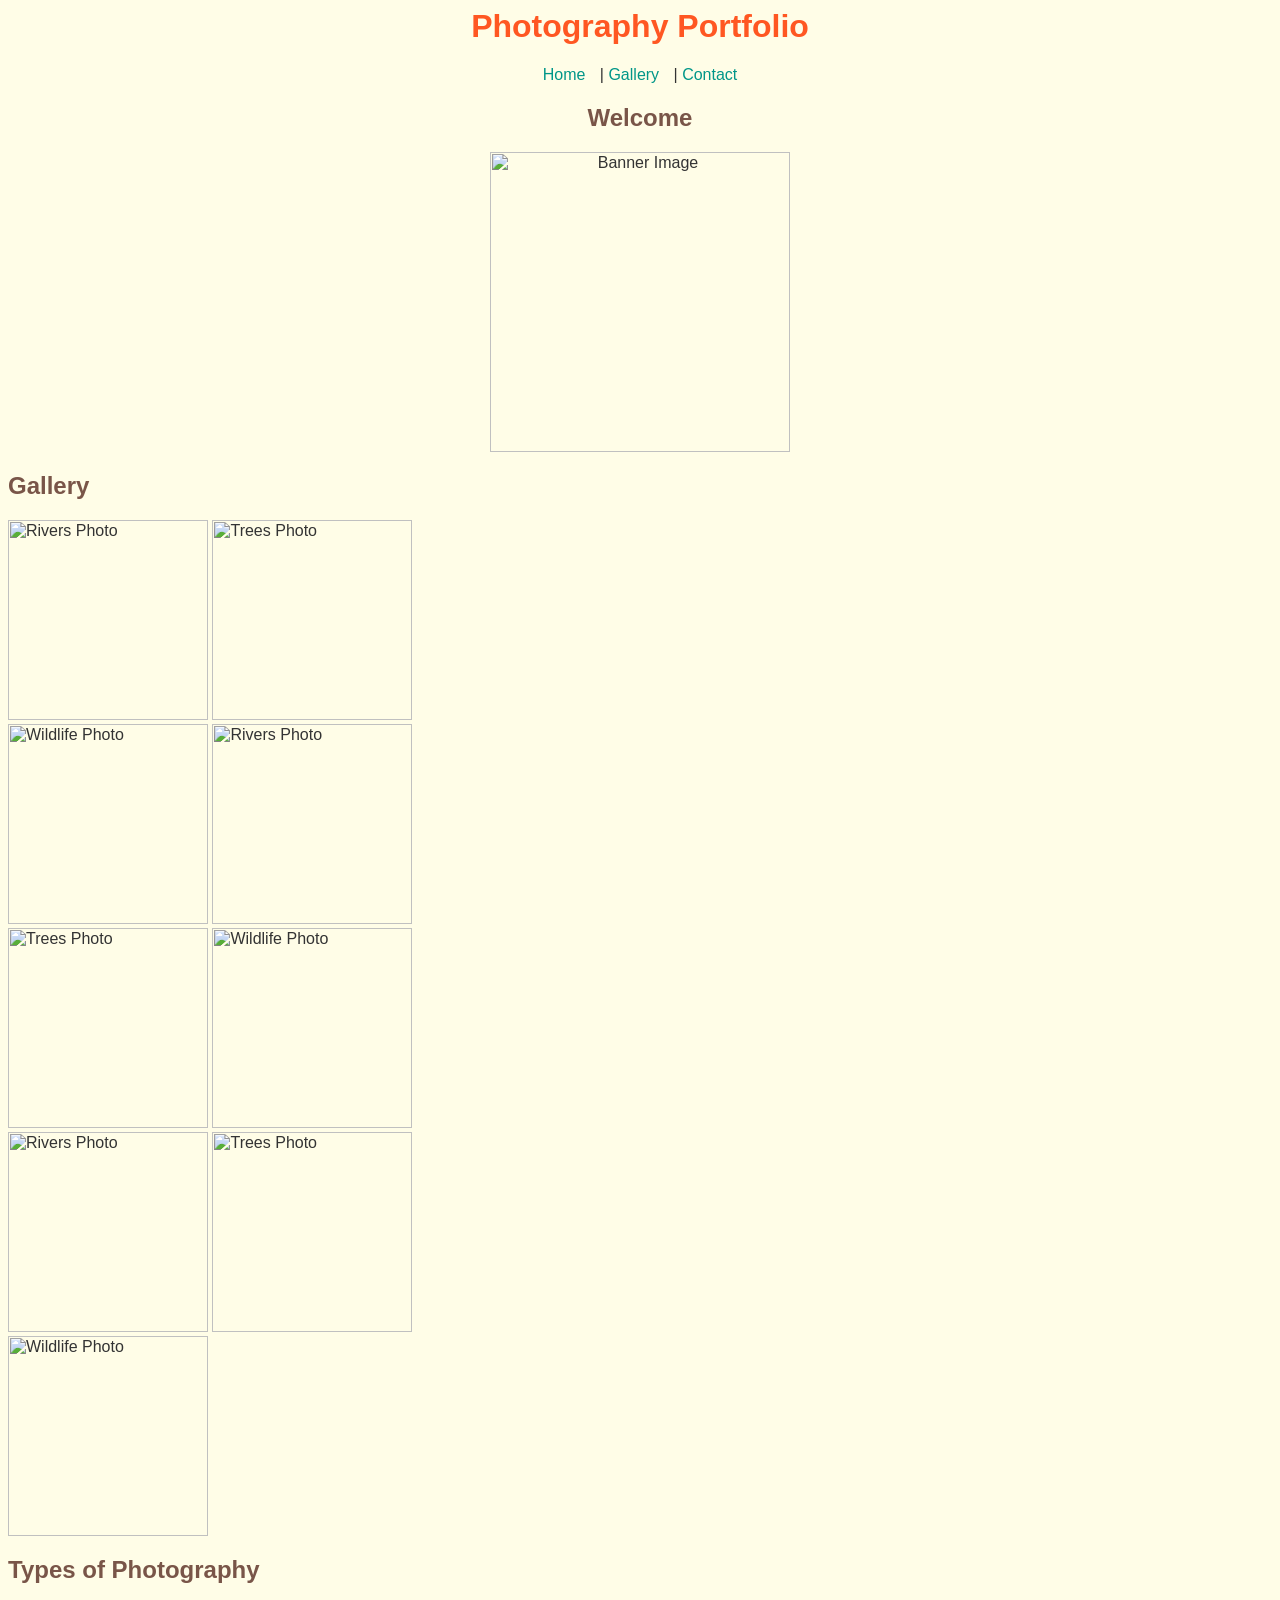
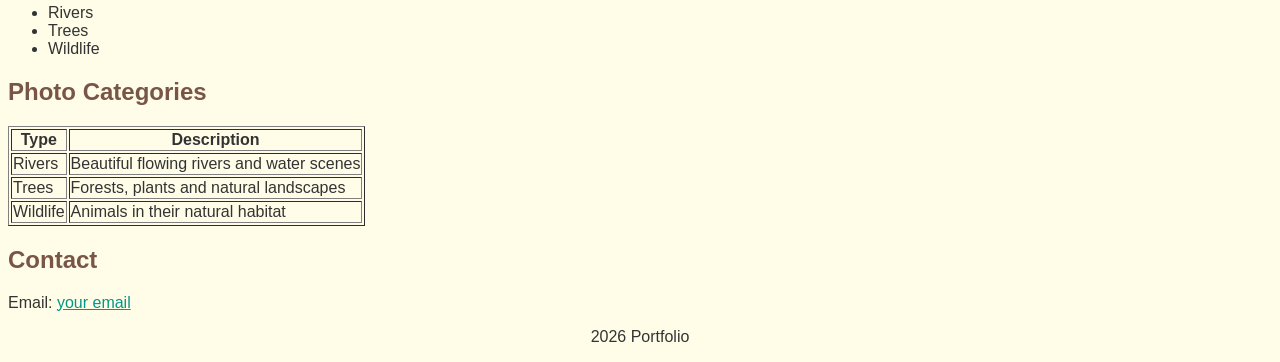
==== index.html @ d50581f0 "Add initial photography portfolio HTML structure" ====
<html>
<body style="font-family: Verdana, Geneva, sans-serif; background-color: #fffde7; color: #333333;">

<header>
<h1 style="text-align: center; color: #ff5722;">Photography Portfolio</h1>
</header>

<nav style="text-align: center; margin: 10px;">
<a href="#home" style="margin-right: 10px; color: #009688; text-decoration: none;">Home</a> |
<a href="#gallery" style="margin-right: 10px; color: #009688; text-decoration: none;">Gallery</a> |
<a href="#contact" style="color: #009688; text-decoration: none;">Contact</a>
</nav>

<section id="home" style="text-align: center;">
<h2 style="color: #795548;">Welcome</h2>
<img src="" alt="Banner Image" width="300">
</section>

<section id="gallery">
<h2 style="color: #795548;">Gallery</h2>
<img src="" alt="Rivers Photo" width="200">
<img src="" alt="Trees Photo" width="200"><br>
<img src="" alt="Wildlife Photo" width="200">
<img src="" alt="Rivers Photo" width="200"><br>
<img src="" alt="Trees Photo" width="200">
<img src="" alt="Wildlife Photo" width="200"><br>
<img src="" alt="Rivers Photo" width="200">
<img src="" alt="Trees Photo" width="200"><br>
<img src="" alt="Wildlife Photo" width="200">
</section>

<section>
<h2 style="color: #795548;">Types of Photography</h2>
<ul>
<li>Rivers</li>
<li>Trees</li>
<li>Wildlife</li>
</ul>
</section>

<section>
<h2 style="color: #795548;">Photo Categories</h2>
<table border="1" style="margin-top: 10px;">
<tr>
<th>Type</th>
<th>Description</th>
</tr>
<tr>
<td>Rivers</td>
<td>Beautiful flowing rivers and water scenes</td>
</tr>
<tr>
<td>Trees</td>
<td>Forests, plants and natural landscapes</td>
</tr>
<tr>
<td>Wildlife</td>
<td>Animals in their natural habitat</td>
</tr>
</table>
</section>

<section id="contact">
<h2 style="color: #795548;">Contact</h2>
<p>Email: <a href="mailto:" style="color: #009688;">your email</a></p>
</section>

<footer style="text-align: center; margin-top: 10px;">
<p>2026 Portfolio</p>
</footer>

</body>
</html>
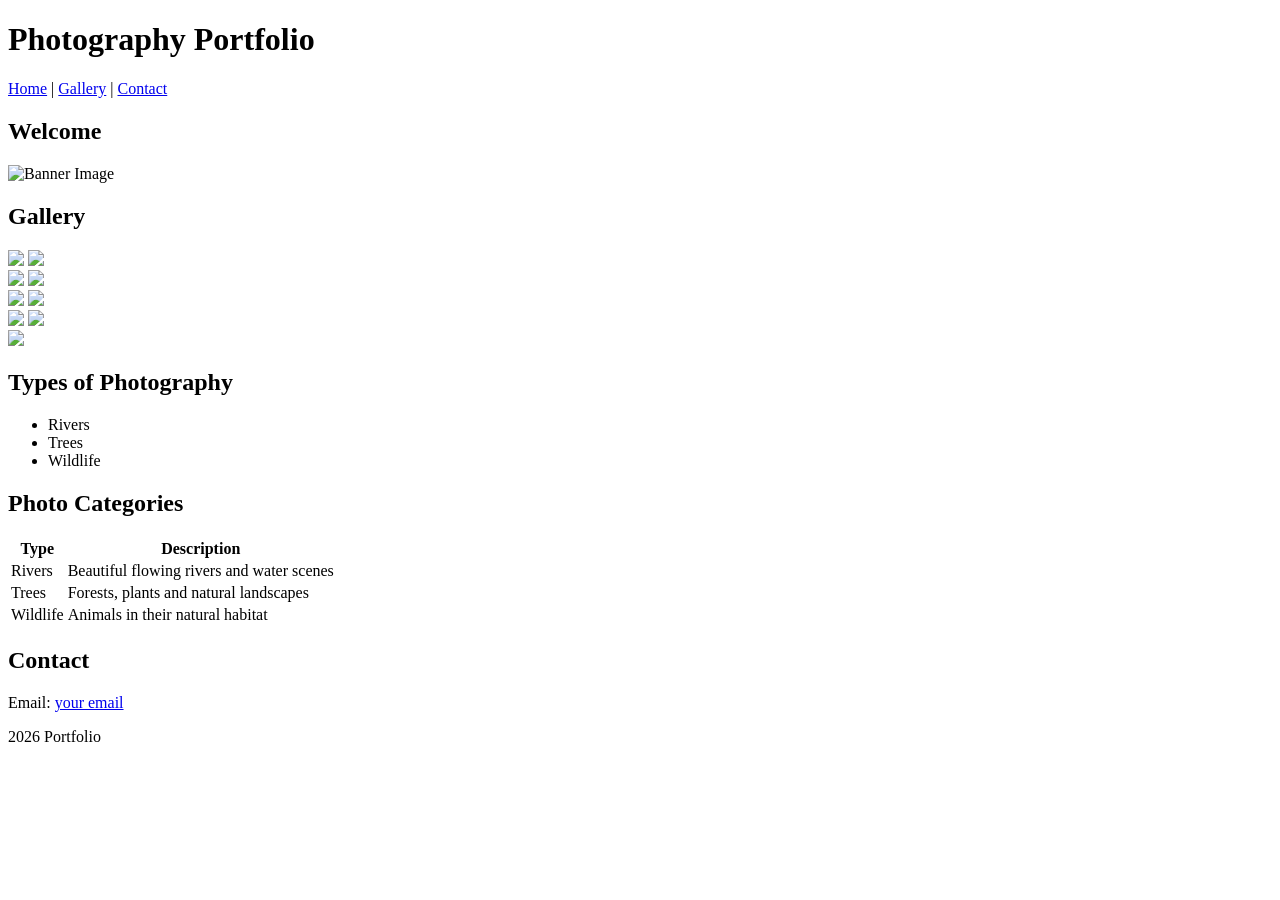
==== commit a100229f: "Update index.html" ====
--- a/index.html
+++ b/index.html
@@ -1,75 +1,81 @@
 
+<!DOCTYPE html>
+<html lang="en">
+<head>
+    <meta charset="UTF-8">
+    <meta name="viewport" content="width=device-width, initial-scale=1.0">
+    <title>Photography Portfolio</title>
+    <link rel="stylesheet" href="styles.css">
+</head>
+<body>
 
-<html>
-<body style="font-family: Verdana, Geneva, sans-serif; background-color: #fffde7; color: #333333;">
+    <header>
+        <h1>Photography Portfolio</h1>
+    </header>
 
-<header>
-<h1 style="text-align: center; color: #ff5722;">Photography Portfolio</h1>
-</header>
+    <nav>
+        <a href="#home">Home</a> |
+        <a href="#gallery">Gallery</a> |
+        <a href="#contact">Contact</a>
+    </nav>
 
-<nav style="text-align: center; margin: 10px;">
-<a href="#home" style="margin-right: 10px; color: #009688; text-decoration: none;">Home</a> |
-<a href="#gallery" style="margin-right: 10px; color: #009688; text-decoration: none;">Gallery</a> |
-<a href="#contact" style="color: #009688; text-decoration: none;">Contact</a>
-</nav>
+    <section id="home">
+        <h2>Welcome</h2>
+        <img src="https://images.unsplash.com/photo-1506905925346-21bda4d32df4?w=900&auto=format&fit=crop" alt="Banner Image" width="300">
+    </section>
 
-<section id="home" style="text-align: center;">
-<h2 style="color: #795548;">Welcome</h2>
-<img src="" alt="Banner Image" width="300">
-</section>
+    <section id="gallery">
+        <h2>Gallery</h2>
+        <img src="https://images.unsplash.com/photo-1501854140801-50d01698950b?w=400&auto=format&fit=crop">
+        <img src="https://images.unsplash.com/photo-1448375240586-882707db888b?w=400&auto=format&fit=crop"><br>
+        <img src="https://images.unsplash.com/photo-1474511320723-9a56873867b5?w=400&auto=format&fit=crop">
+        <img src="https://images.unsplash.com/photo-1543877087-ebf71fde2be1?w=400&auto=format&fit=crop"><br>
+        <img src="https://images.unsplash.com/photo-1425913397330-cf8af2ff40a1?w=400&auto=format&fit=crop">
+        <img src="https://images.unsplash.com/photo-1546182990-dffeafbe841d?w=400&auto=format&fit=crop"><br>
+        <img src="https://images.unsplash.com/photo-1507525428034-b723cf961d3e?w=400&auto=format&fit=crop">
+        <img src="https://images.unsplash.com/photo-1440581572325-0bea30075d9d?w=400&auto=format&fit=crop"><br>
+        <img src="https://images.unsplash.com/photo-1564349683136-77e08dba1ef7?w=400&auto=format&fit=crop">
+    </section>
 
-<section id="gallery">
-<h2 style="color: #795548;">Gallery</h2>
-<img src="" alt="Rivers Photo" width="200">
-<img src="" alt="Trees Photo" width="200"><br>
-<img src="" alt="Wildlife Photo" width="200">
-<img src="" alt="Rivers Photo" width="200"><br>
-<img src="" alt="Trees Photo" width="200">
-<img src="" alt="Wildlife Photo" width="200"><br>
-<img src="" alt="Rivers Photo" width="200">
-<img src="" alt="Trees Photo" width="200"><br>
-<img src="" alt="Wildlife Photo" width="200">
-</section>
+    <section>
+        <h2>Types of Photography</h2>
+        <ul>
+            <li>Rivers</li>
+            <li>Trees</li>
+            <li>Wildlife</li>
+        </ul>
+    </section>
 
-<section>
-<h2 style="color: #795548;">Types of Photography</h2>
-<ul>
-<li>Rivers</li>
-<li>Trees</li>
-<li>Wildlife</li>
-</ul>
-</section>
+    <section>
+        <h2>Photo Categories</h2>
+        <table>
+            <tr>
+                <th>Type</th>
+                <th>Description</th>
+            </tr>
+            <tr>
+                <td>Rivers</td>
+                <td>Beautiful flowing rivers and water scenes</td>
+            </tr>
+            <tr>
+                <td>Trees</td>
+                <td>Forests, plants and natural landscapes</td>
+            </tr>
+            <tr>
+                <td>Wildlife</td>
+                <td>Animals in their natural habitat</td>
+            </tr>
+        </table>
+    </section>
 
-<section>
-<h2 style="color: #795548;">Photo Categories</h2>
-<table border="1" style="margin-top: 10px;">
-<tr>
-<th>Type</th>
-<th>Description</th>
-</tr>
-<tr>
-<td>Rivers</td>
-<td>Beautiful flowing rivers and water scenes</td>
-</tr>
-<tr>
-<td>Trees</td>
-<td>Forests, plants and natural landscapes</td>
-</tr>
-<tr>
-<td>Wildlife</td>
-<td>Animals in their natural habitat</td>
-</tr>
-</table>
-</section>
+    <section id="contact">
+        <h2>Contact</h2>
+        <p>Email: <a href="mailto:">your email</a></p>
+    </section>
 
-<section id="contact">
-<h2 style="color: #795548;">Contact</h2>
-<p>Email: <a href="mailto:" style="color: #009688;">your email</a></p>
-</section>
-
-<footer style="text-align: center; margin-top: 10px;">
-<p>2026 Portfolio</p>
-</footer>
+    <footer>
+        <p>2026 Portfolio</p>
+    </footer>
 
 </body>
 </html>
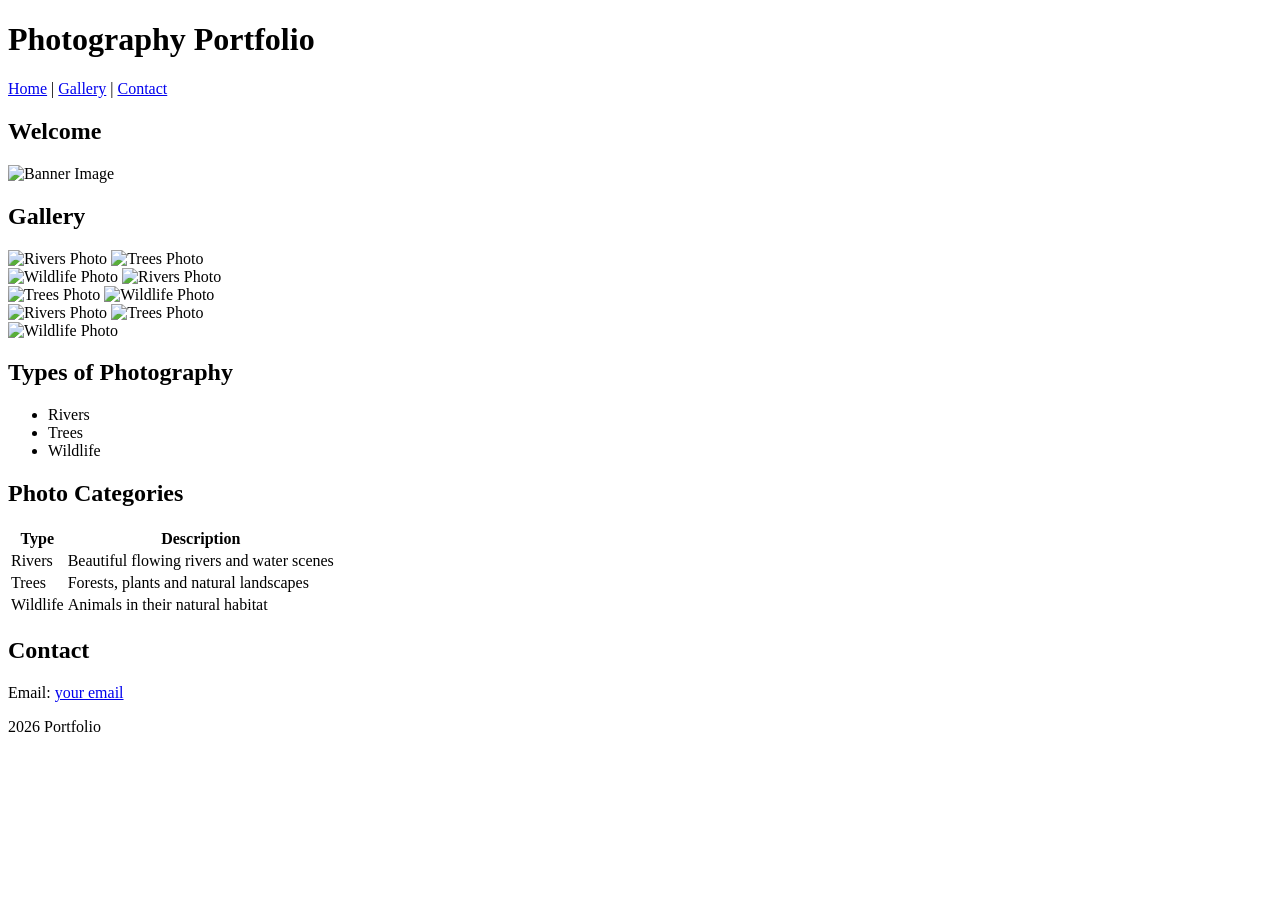
==== commit 73b0c13b: "Update index.html" ====
--- a/index.html
+++ b/index.html
@@ -26,15 +26,15 @@
 
     <section id="gallery">
         <h2>Gallery</h2>
-        <img src="https://images.unsplash.com/photo-1501854140801-50d01698950b?w=400&auto=format&fit=crop">
-        <img src="https://images.unsplash.com/photo-1448375240586-882707db888b?w=400&auto=format&fit=crop"><br>
-        <img src="https://images.unsplash.com/photo-1474511320723-9a56873867b5?w=400&auto=format&fit=crop">
-        <img src="https://images.unsplash.com/photo-1543877087-ebf71fde2be1?w=400&auto=format&fit=crop"><br>
-        <img src="https://images.unsplash.com/photo-1425913397330-cf8af2ff40a1?w=400&auto=format&fit=crop">
-        <img src="https://images.unsplash.com/photo-1546182990-dffeafbe841d?w=400&auto=format&fit=crop"><br>
-        <img src="https://images.unsplash.com/photo-1507525428034-b723cf961d3e?w=400&auto=format&fit=crop">
-        <img src="https://images.unsplash.com/photo-1440581572325-0bea30075d9d?w=400&auto=format&fit=crop"><br>
-        <img src="https://images.unsplash.com/photo-1564349683136-77e08dba1ef7?w=400&auto=format&fit=crop">
+        <img src="https://images.unsplash.com/photo-1501854140801-50d01698950b?w=400&auto=format&fit=crop" alt="Rivers Photo">
+        <img src="https://images.unsplash.com/photo-1448375240586-882707db888b?w=400&auto=format&fit=crop" alt="Trees Photo"><br>
+        <img src="https://images.unsplash.com/photo-1474511320723-9a56873867b5?w=400&auto=format&fit=crop" alt="Wildlife Photo">
+        <img src="https://images.unsplash.com/photo-1543877087-ebf71fde2be1?w=400&auto=format&fit=crop" alt="Rivers Photo"><br>
+        <img src="https://images.unsplash.com/photo-1425913397330-cf8af2ff40a1?w=400&auto=format&fit=crop" alt="Trees Photo">
+        <img src="https://images.unsplash.com/photo-1546182990-dffeafbe841d?w=400&auto=format&fit=crop" alt="Wildlife Photo"><br>
+        <img src="https://images.unsplash.com/photo-1507525428034-b723cf961d3e?w=400&auto=format&fit=crop" alt="Rivers Photo">
+        <img src="https://images.unsplash.com/photo-1440581572325-0bea30075d9d?w=400&auto=format&fit=crop" alt="Trees Photo"><br>
+        <img src="https://images.unsplash.com/photo-1564349683136-77e08dba1ef7?w=400&auto=format&fit=crop" alt="Wildlife Photo">
     </section>
 
     <section>
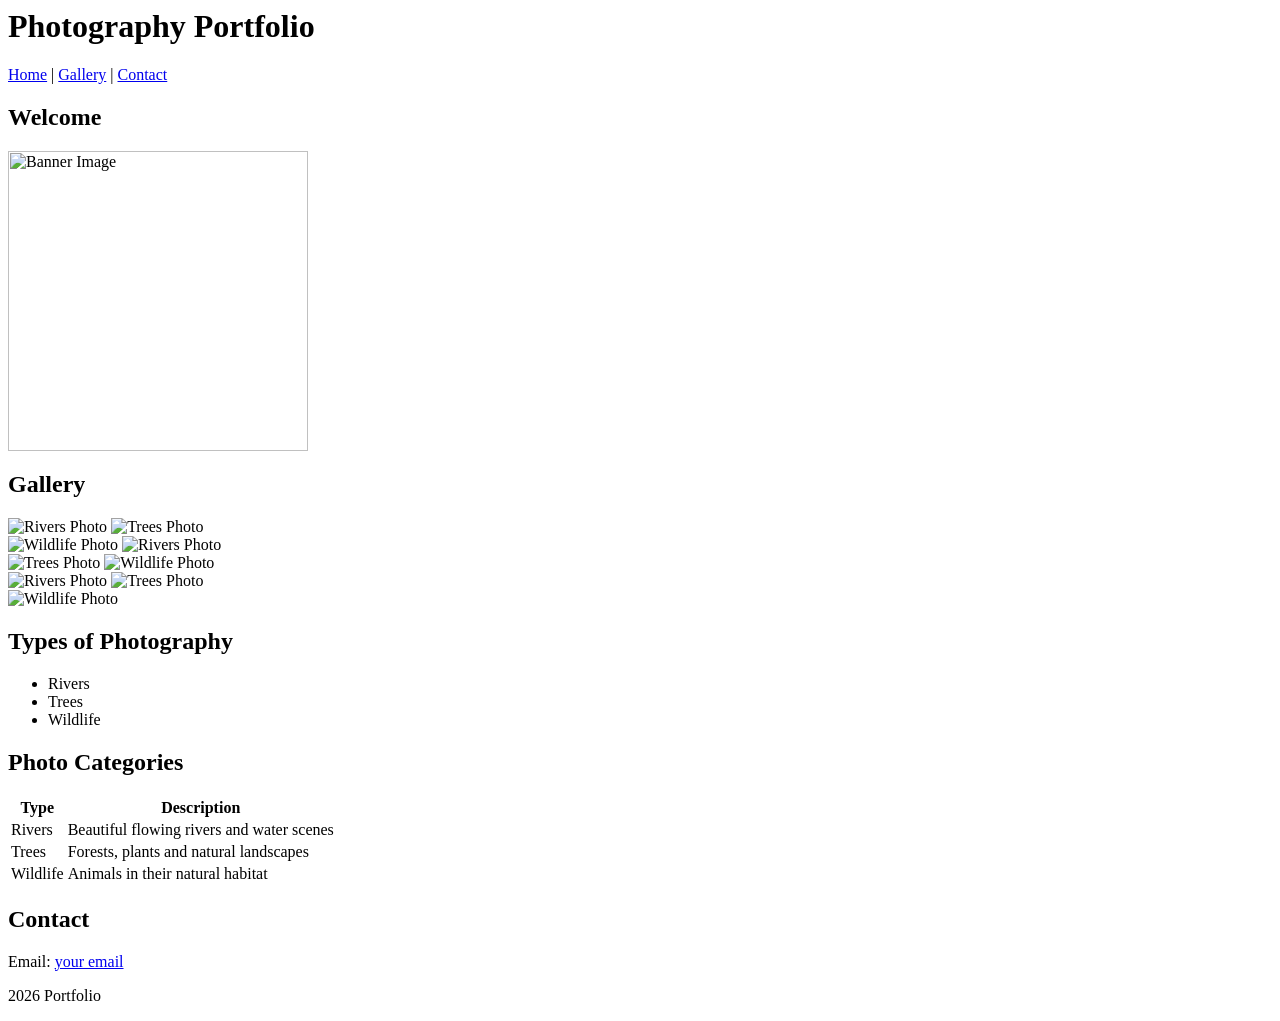
==== commit 9b23d41c: "Update index.html" ====
--- a/index.html
+++ b/index.html
@@ -1,9 +1,6 @@
 
-<!DOCTYPE html>
-<html lang="en">
+<html>
 <head>
-    <meta charset="UTF-8">
-    <meta name="viewport" content="width=device-width, initial-scale=1.0">
     <title>Photography Portfolio</title>
     <link rel="stylesheet" href="styles.css">
 </head>
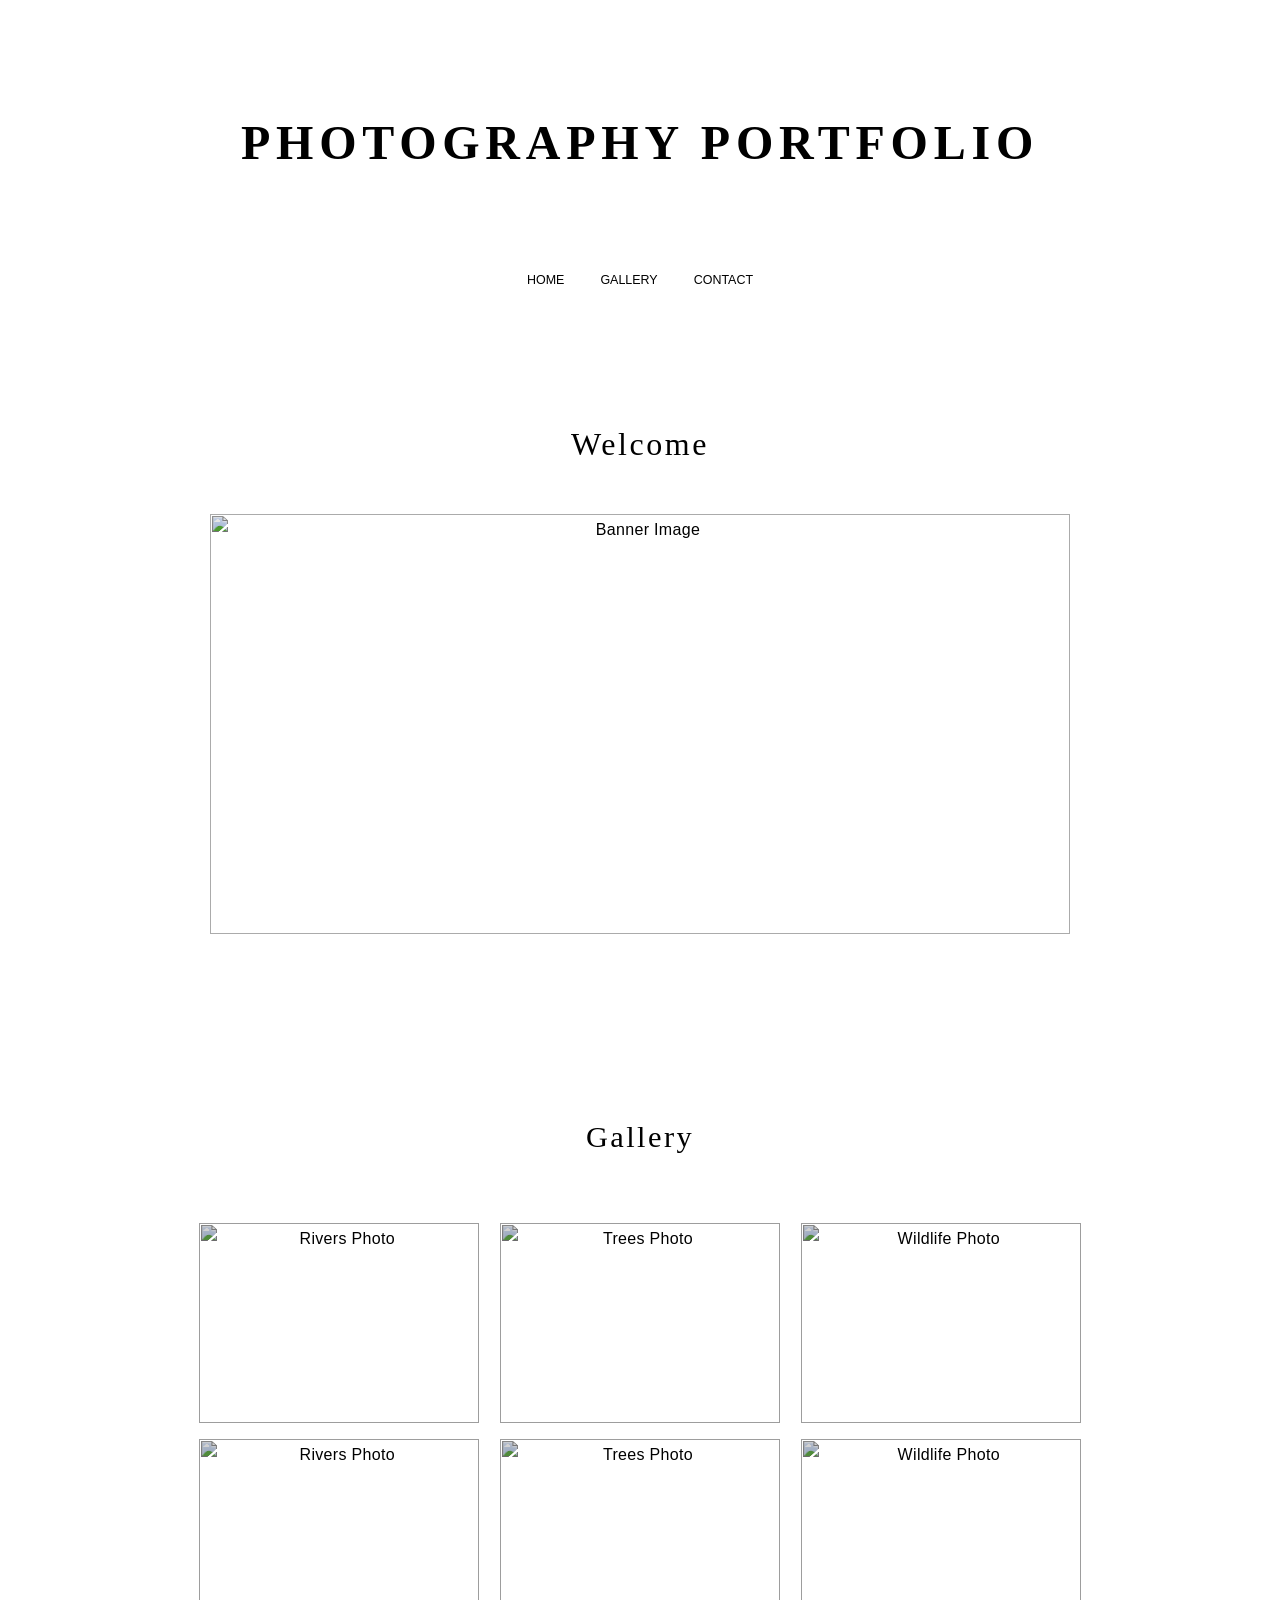
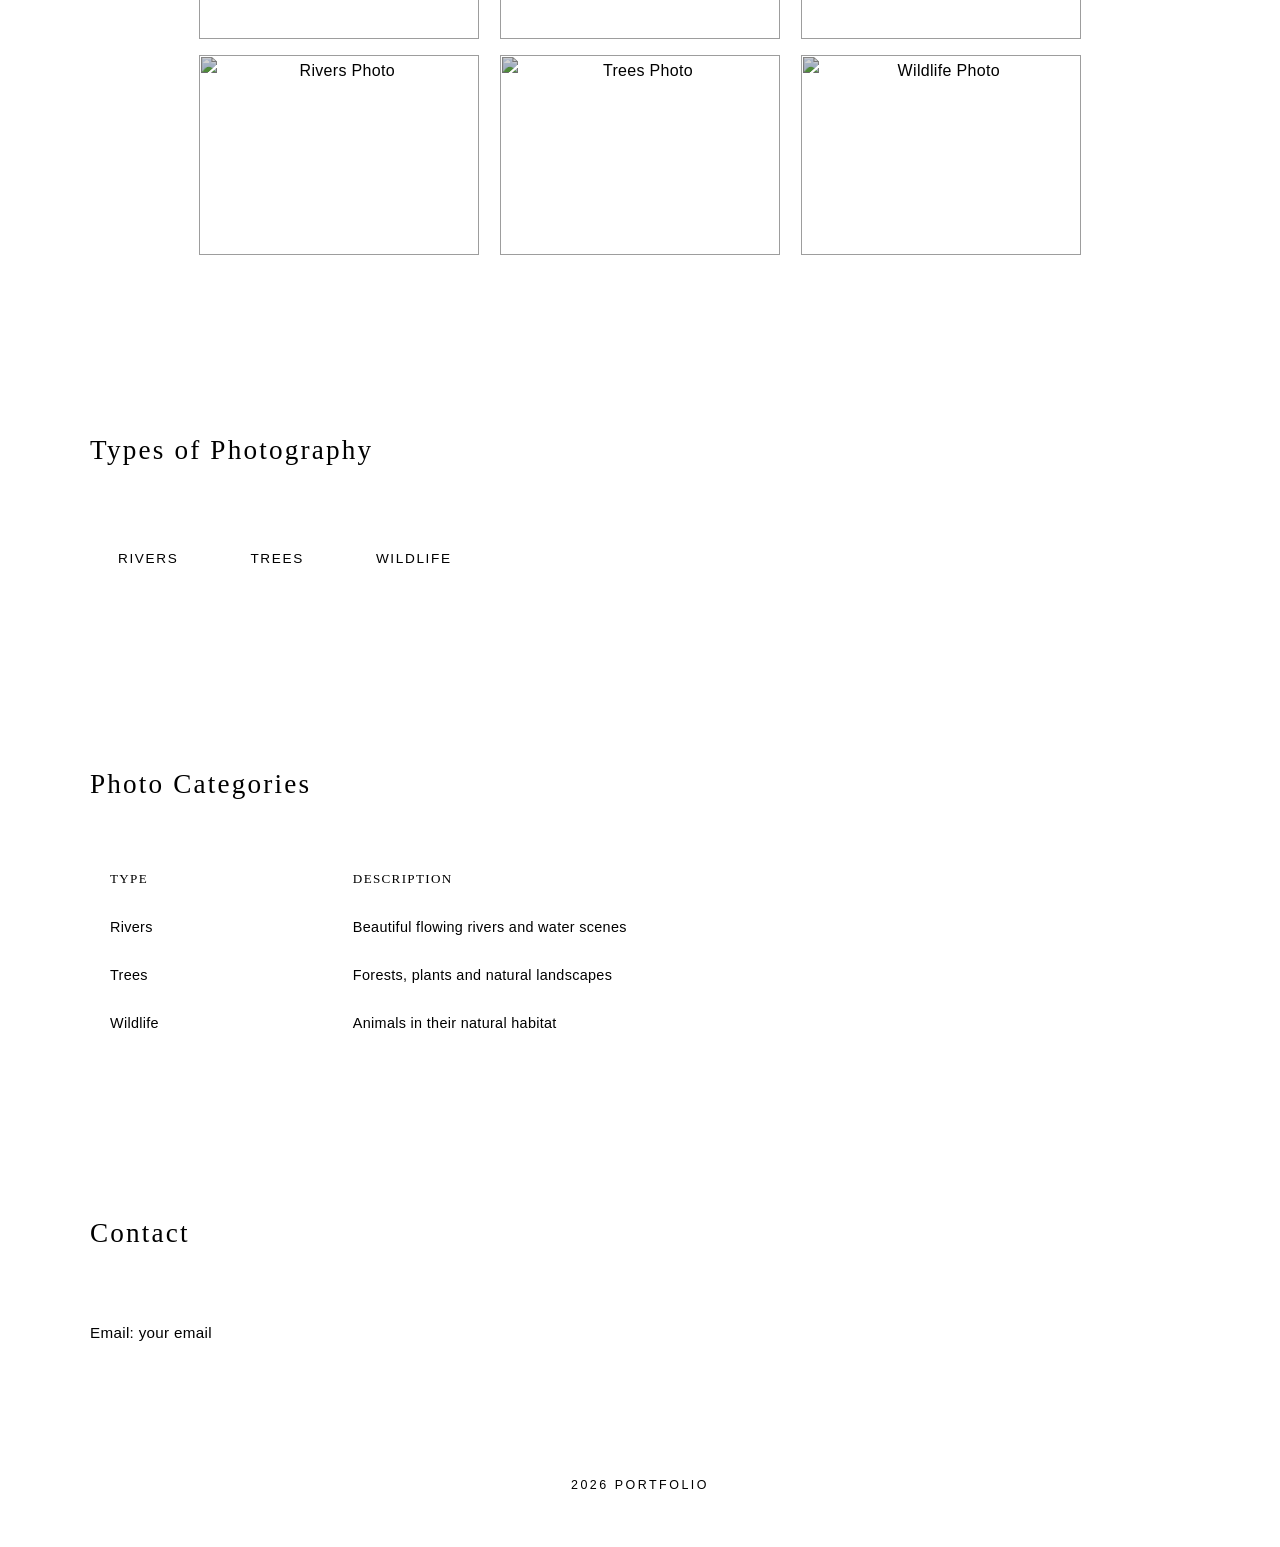
==== commit 95a408cf: "Update index.html" ====
--- a/index.html
+++ b/index.html
@@ -2,7 +2,7 @@
 <html>
 <head>
     <title>Photography Portfolio</title>
-    <link rel="stylesheet" href="styles.css">
+    <link rel="stylesheet" href="style.css">
 </head>
 <body>
 
--- a/style.css
+++ b/style.css
@@ -0,0 +1,265 @@
+
+html {
+    scroll-behavior: smooth;
+}
+
+body {
+    font-family: 'Raleway', sans-serif;
+    background-color: var(--bg-dark);
+    color: var(--text-primary);
+    font-weight: 300;
+    line-height: 1.8;
+    letter-spacing: 0.02em;
+}
+
+header {
+    background-color: var(--bg-dark);
+    text-align: center;
+    padding: 60px 20px 30px;
+    border-bottom: 1px solid var(--border-gold);
+    position: relative;
+}
+
+header::after {
+    content: '';
+    display: block;
+    width: 60px;
+    height: 2px;
+    background: var(--accent-gold);
+    margin: 18px auto 0;
+}
+
+header h1 {
+    font-family: 'Playfair Display', serif;
+    font-size: 3rem;
+    font-weight: 700;
+    color: var(--text-primary);
+    letter-spacing: 0.12em;
+    text-transform: uppercase;
+}
+
+nav {
+    text-align: center;
+    padding: 18px 20px;
+    background-color: var(--bg-dark);
+    position: sticky;
+    top: 0;
+    z-index: 100;
+    border-bottom: 1px solid var(--border-subtle);
+    letter-spacing: 0.15em;
+    font-size: 0;
+}
+
+nav a {
+    color: var(--text-muted);
+    text-decoration: none;
+    font-size: 0.78rem;
+    font-weight: 500;
+    text-transform: uppercase;
+    margin: 0 18px;
+    padding-bottom: 4px;
+    border-bottom: 1px solid transparent;
+    transition: var(--transition);
+}
+
+nav a:hover {
+    color: var(--accent-gold);
+    border-bottom-color: var(--accent-gold);
+}
+
+section {
+    max-width: 1100px;
+    margin: 0 auto;
+    padding: 70px 30px;
+    border-bottom: 1px solid var(--border-subtle);
+}
+
+section h2 {
+    font-family: 'Playfair Display', serif;
+    font-size: 1.7rem;
+    font-weight: 400;
+    color: var(--accent-gold);
+    margin-bottom: 35px;
+    letter-spacing: 0.08em;
+    position: relative;
+    display: inline-block;
+}
+
+section h2::after {
+    content: '';
+    display: block;
+    width: 40px;
+    height: 1px;
+    background: var(--accent-gold);
+    margin-top: 10px;
+}
+
+#home {
+    text-align: center;
+    background-color: var(--bg-section);
+    max-width: 100%;
+    padding: 80px 30px;
+}
+
+#home h2 {
+    font-size: 2rem;
+    margin-bottom: 30px;
+}
+
+#home img {
+    width: 100%;
+    max-width: 860px;
+    height: 420px;
+    object-fit: cover;
+    border: 1px solid var(--border-gold);
+    display: block;
+    margin: 0 auto;
+    filter: brightness(0.88) contrast(1.05);
+    transition: var(--transition);
+}
+
+#home img:hover {
+    filter: brightness(1) contrast(1.08);
+    border-color: var(--accent-gold);
+}
+
+#gallery {
+    background-color: var(--bg-dark);
+    max-width: 100%;
+    padding: 70px 50px;
+    text-align: center;
+}
+
+#gallery h2 {
+    display: block;
+    font-size: 1.9rem;
+    margin-bottom: 40px;
+}
+
+#gallery h2::after {
+    margin: 10px auto 0;
+}
+
+#gallery br {
+    display: none;
+}
+
+#gallery img {
+    width: 280px;
+    height: 200px;
+    object-fit: cover;
+    margin: 8px;
+    border: 1px solid var(--border-subtle);
+    filter: brightness(0.82) grayscale(15%);
+    transition: var(--transition);
+    cursor: pointer;
+    vertical-align: top;
+    display: inline-block;
+}
+
+#gallery img:hover {
+    filter: brightness(1) grayscale(0%);
+    border-color: var(--accent-gold);
+    transform: scale(1.04);
+    box-shadow: 0 8px 30px rgba(201, 168, 76, 0.25);
+    z-index: 2;
+    position: relative;
+}
+
+section ul {
+    list-style: none;
+    padding: 0;
+    display: flex;
+    gap: 16px;
+    flex-wrap: wrap;
+}
+
+section ul li {
+    background-color: var(--bg-card);
+    color: var(--accent-light);
+    border: 1px solid var(--border-gold);
+    padding: 10px 28px;
+    font-size: 0.85rem;
+    font-weight: 500;
+    letter-spacing: 0.12em;
+    text-transform: uppercase;
+    transition: var(--transition);
+}
+
+section ul li:hover {
+    background-color: var(--accent-gold);
+    color: #0d0d0d;
+    border-color: var(--accent-gold);
+}
+
+table {
+    width: 100%;
+    border-collapse: collapse;
+    font-size: 0.9rem;
+}
+
+th, td {
+    padding: 16px 20px;
+    text-align: left;
+    border-bottom: 1px solid var(--border-subtle);
+}
+
+th {
+    font-family: 'Playfair Display', serif;
+    font-weight: 400;
+    color: var(--accent-gold);
+    letter-spacing: 0.1em;
+    text-transform: uppercase;
+    font-size: 0.82rem;
+    border-bottom: 1px solid var(--border-gold);
+}
+
+td {
+    color: var(--text-muted);
+}
+
+tr:hover td {
+    color: var(--text-primary);
+    background-color: rgba(201, 168, 76, 0.05);
+}
+
+#contact p {
+    font-size: 0.95rem;
+    color: var(--text-muted);
+}
+
+#contact a {
+    color: var(--accent-gold);
+    text-decoration: none;
+    border-bottom: 1px solid transparent;
+    transition: var(--transition);
+}
+
+#contact a:hover {
+    color: var(--accent-light);
+    border-bottom-color: var(--accent-light);
+}
+
+footer {
+    text-align: center;
+    padding: 30px 20px;
+    background-color: var(--bg-dark);
+    border-top: 1px solid var(--border-gold);
+    color: var(--text-muted);
+    font-size: 0.78rem;
+    letter-spacing: 0.2em;
+    text-transform: uppercase;
+}
+
+::-webkit-scrollbar {
+    width: 6px;
+}
+
+::-webkit-scrollbar-track {
+    background: var(--bg-dark);
+}
+
+::-webkit-scrollbar-thumb {
+    background: var(--accent-gold);
+    border-radius: 3px;
+}
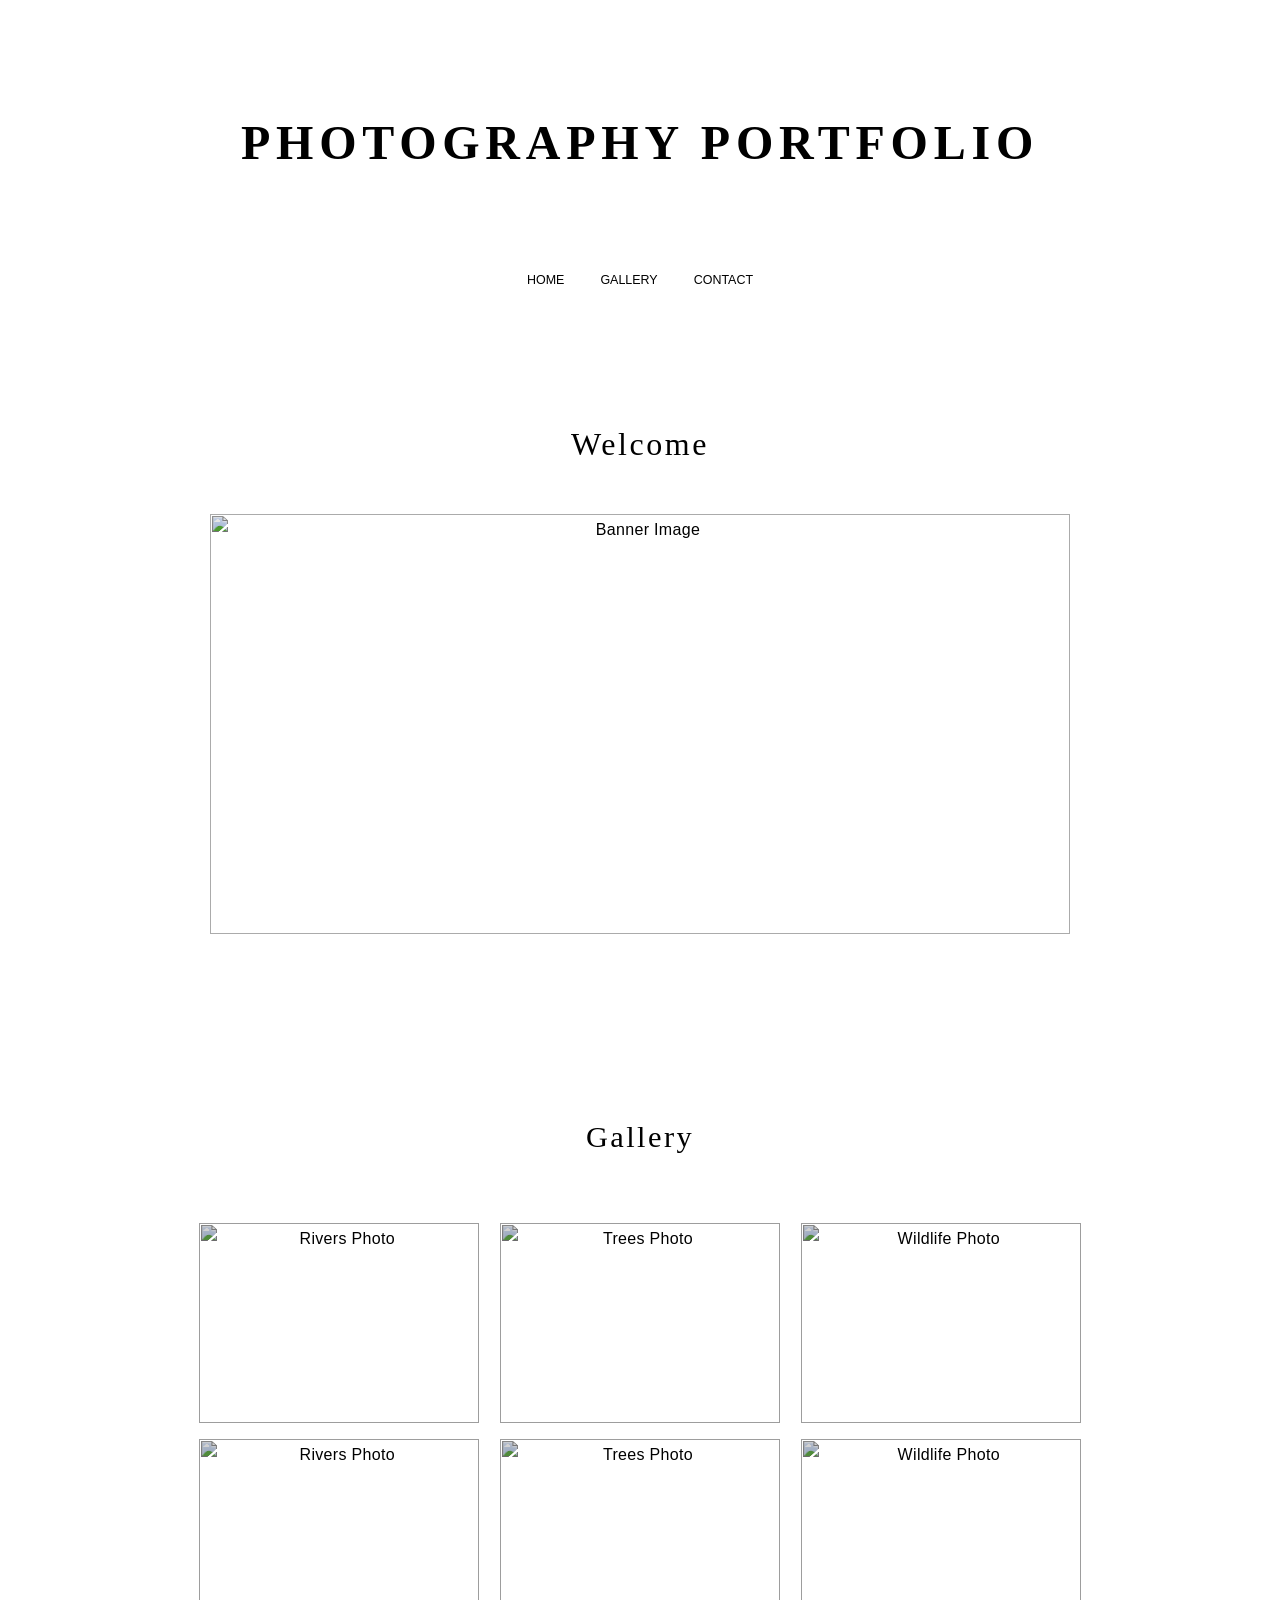
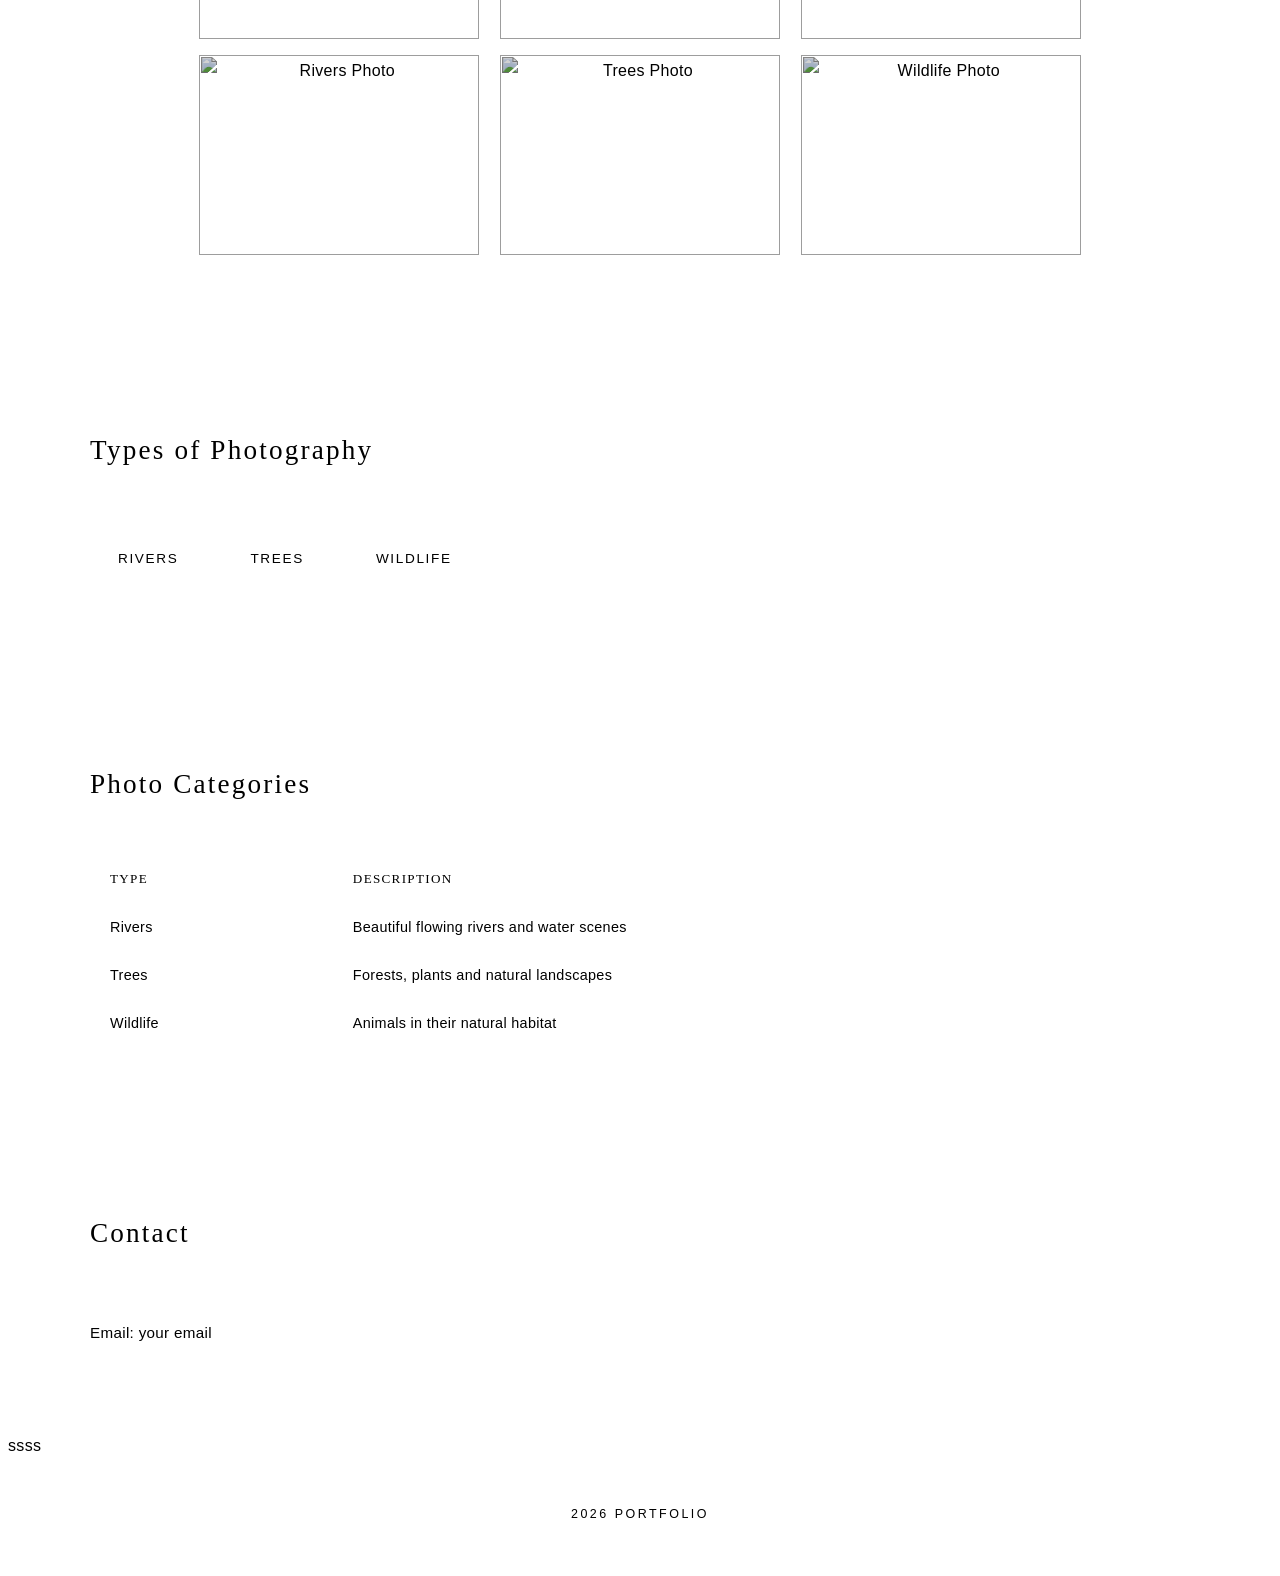
==== commit 1867c6b1: "Update index.html" ====
--- a/index.html
+++ b/index.html
@@ -68,7 +68,7 @@
     <section id="contact">
         <h2>Contact</h2>
         <p>Email: <a href="mailto:">your email</a></p>
-    </section>
+    </section>ssss
 
     <footer>
         <p>2026 Portfolio</p>
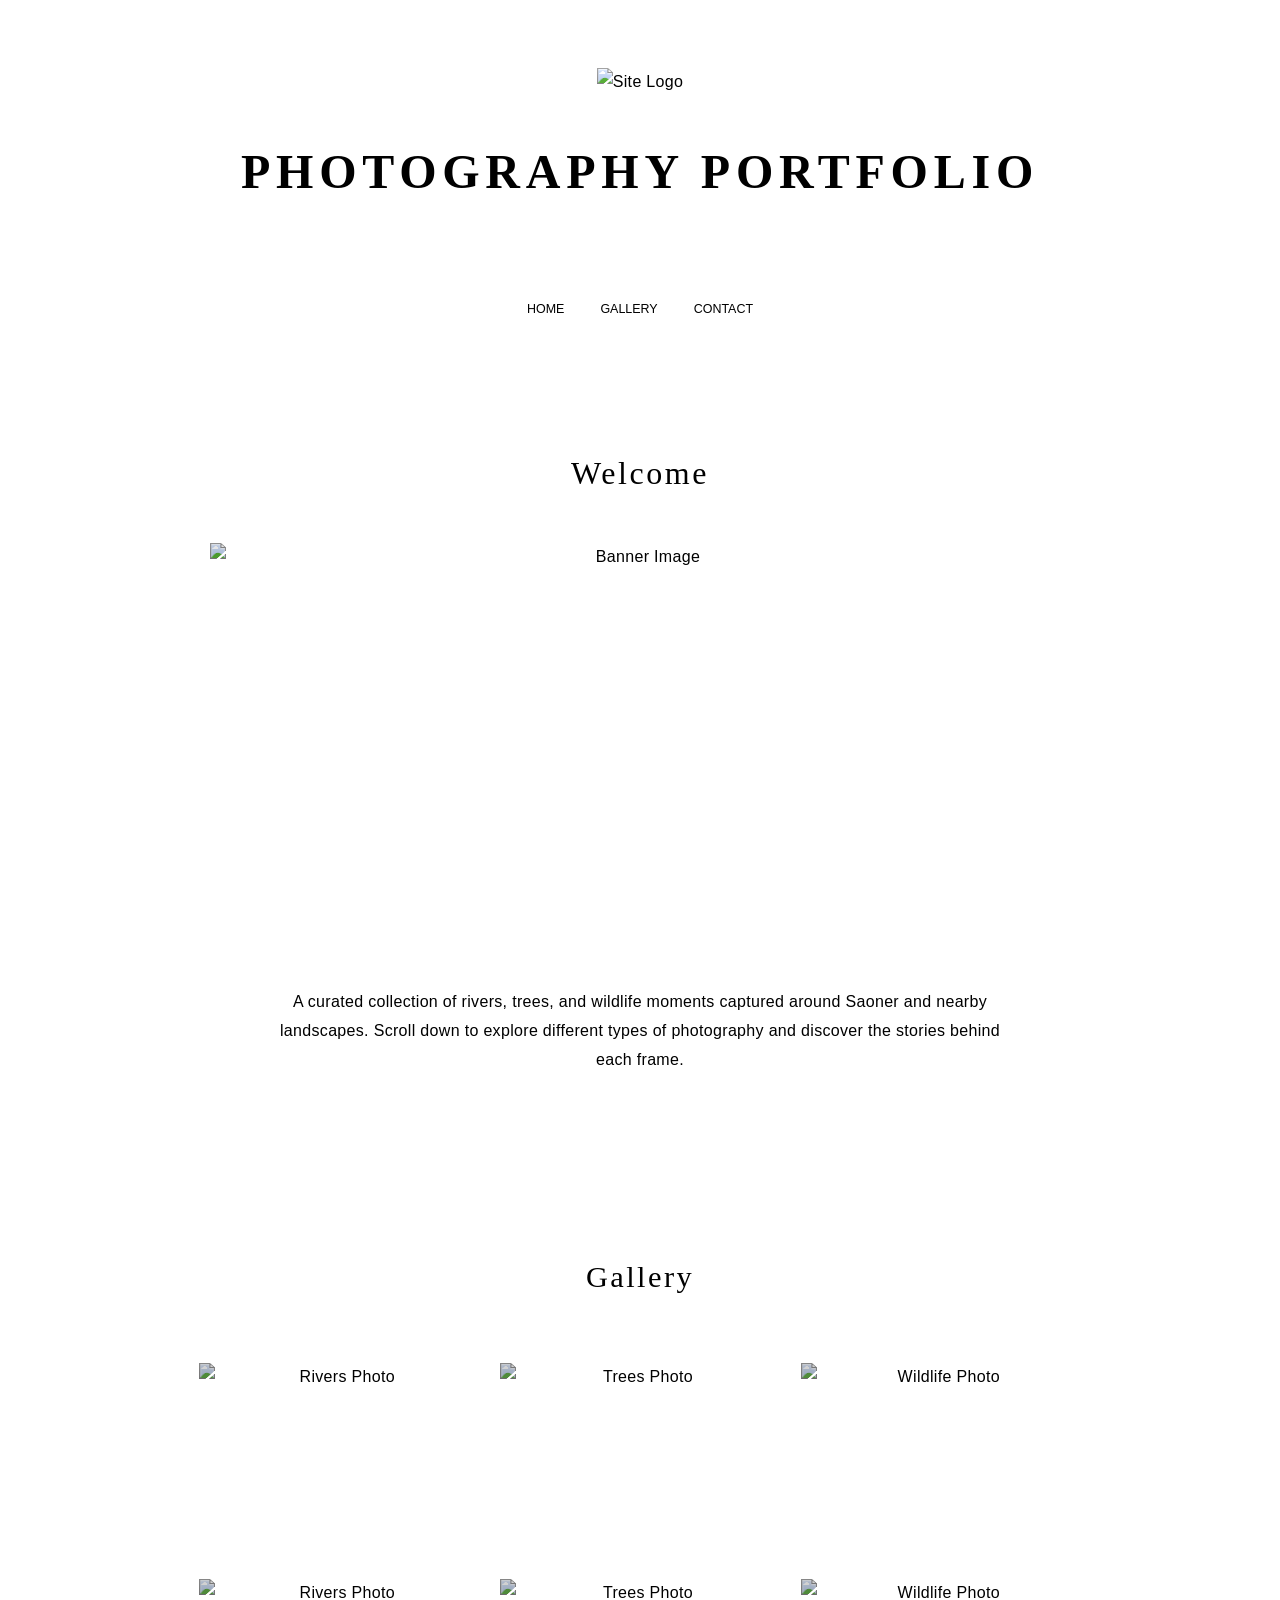
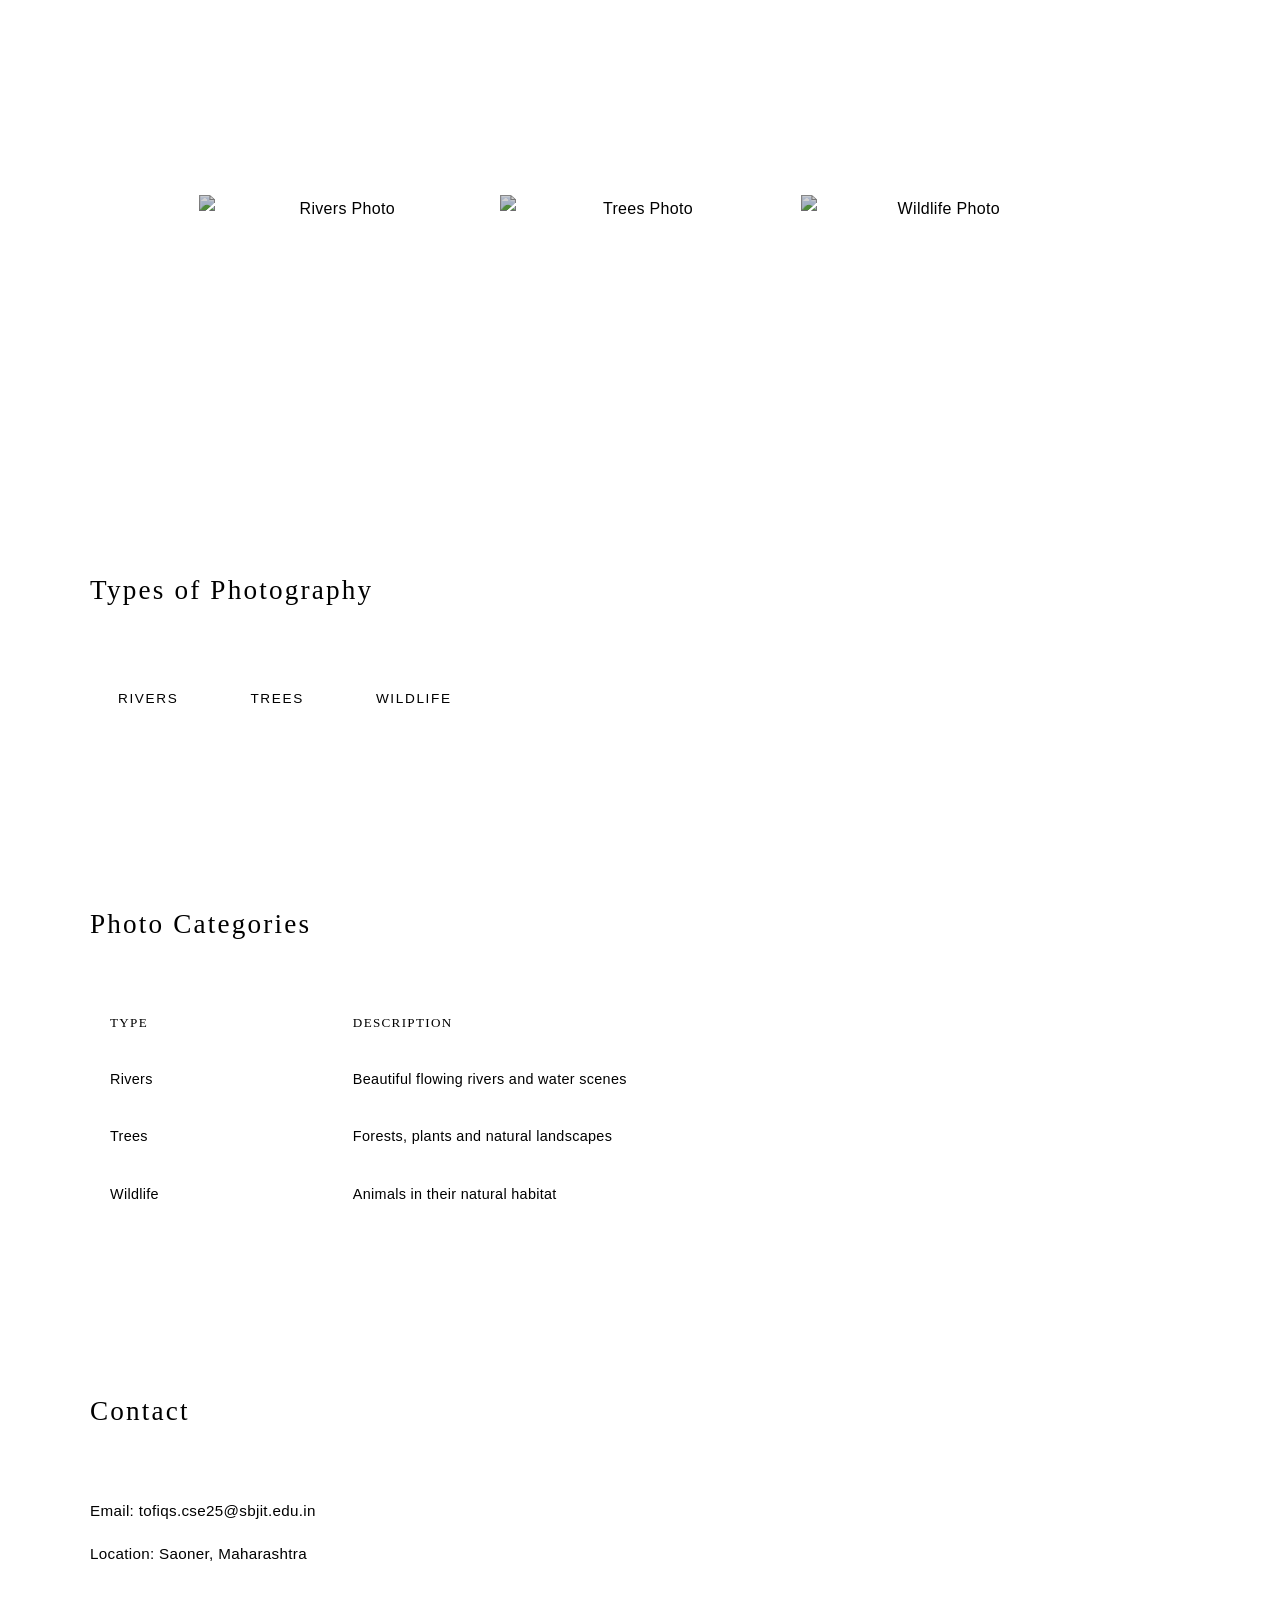
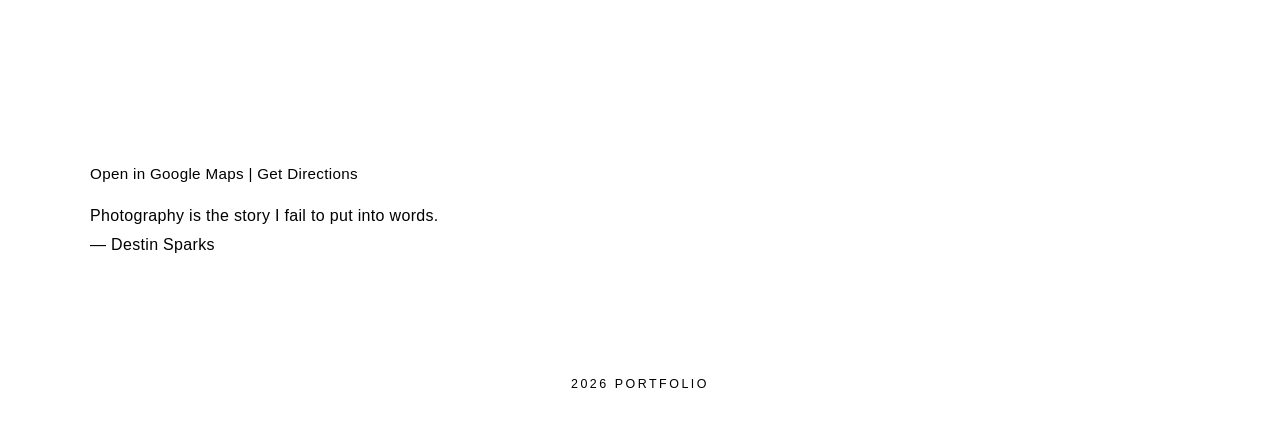
==== commit 35e14f90: "Add initial photography portfolio HTML structure" ====
--- a/index.html
+++ b/index.html
@@ -1,78 +1,144 @@
-
+<!DOCTYPE html>
 <html>
 <head>
     <title>Photography Portfolio</title>
+    <meta charset="UTF-8">
+    <meta name="viewport" content="width=device-width, initial-scale=1">
     <link rel="stylesheet" href="style.css">
+    <link rel="icon" type="image/png" href="logo.png">
 </head>
 <body>
 
-    <header>
+<header>
+    <div class="header-inner">
+        <img src="logo.png" alt="Site Logo" class="site-logo">
         <h1>Photography Portfolio</h1>
-    </header>
+    </div>
+</header>
 
-    <nav>
-        <a href="#home">Home</a> |
-        <a href="#gallery">Gallery</a> |
-        <a href="#contact">Contact</a>
-    </nav>
+<nav>
+    <a href="#home">Home</a> |
+    <a href="#gallery">Gallery</a> |
+    <a href="#contact">Contact</a>
+</nav>
 
-    <section id="home">
-        <h2>Welcome</h2>
-        <img src="https://images.unsplash.com/photo-1506905925346-21bda4d32df4?w=900&auto=format&fit=crop" alt="Banner Image" width="300">
-    </section>
+<section id="home">
+    <h2>Welcome</h2>
+    <img src="https://images.unsplash.com/photo-1506905925346-21bda4d32df4?w=900&auto=format&fit=crop" alt="Banner Image">
+    <p style="max-width: 750px; margin: 25px auto 0; color: var(--text-muted);">
+        A curated collection of rivers, trees, and wildlife moments captured around Saoner and nearby landscapes.
+        Scroll down to explore different types of photography and discover the stories behind each frame.
+    </p>
+</section>
 
-    <section id="gallery">
-        <h2>Gallery</h2>
-        <img src="https://images.unsplash.com/photo-1501854140801-50d01698950b?w=400&auto=format&fit=crop" alt="Rivers Photo">
-        <img src="https://images.unsplash.com/photo-1448375240586-882707db888b?w=400&auto=format&fit=crop" alt="Trees Photo"><br>
-        <img src="https://images.unsplash.com/photo-1474511320723-9a56873867b5?w=400&auto=format&fit=crop" alt="Wildlife Photo">
-        <img src="https://images.unsplash.com/photo-1543877087-ebf71fde2be1?w=400&auto=format&fit=crop" alt="Rivers Photo"><br>
-        <img src="https://images.unsplash.com/photo-1425913397330-cf8af2ff40a1?w=400&auto=format&fit=crop" alt="Trees Photo">
-        <img src="https://images.unsplash.com/photo-1546182990-dffeafbe841d?w=400&auto=format&fit=crop" alt="Wildlife Photo"><br>
-        <img src="https://images.unsplash.com/photo-1507525428034-b723cf961d3e?w=400&auto=format&fit=crop" alt="Rivers Photo">
-        <img src="https://images.unsplash.com/photo-1440581572325-0bea30075d9d?w=400&auto=format&fit=crop" alt="Trees Photo"><br>
-        <img src="https://images.unsplash.com/photo-1564349683136-77e08dba1ef7?w=400&auto=format&fit=crop" alt="Wildlife Photo">
-    </section>
+<section id="gallery">
+    <h2>Gallery</h2>
+    <img src="https://images.unsplash.com/photo-1501854140801-50d01698950b?w=400&auto=format&fit=crop" alt="Rivers Photo">
+    <img src="https://images.unsplash.com/photo-1448375240586-882707db888b?w=400&auto=format&fit=crop" alt="Trees Photo">
+    <img src="https://images.unsplash.com/photo-1474511320723-9a56873867b5?w=400&auto=format&fit=crop" alt="Wildlife Photo">
+    <img src="https://images.unsplash.com/photo-1543877087-ebf71fde2be1?w=400&auto=format&fit=crop" alt="Rivers Photo">
+    <img src="https://images.unsplash.com/photo-1425913397330-cf8af2ff40a1?w=400&auto=format&fit=crop" alt="Trees Photo">
+    <img src="https://images.unsplash.com/photo-1546182990-dffeafbe841d?w=400&auto=format&fit=crop" alt="Wildlife Photo">
+    <img src="https://images.unsplash.com/photo-1507525428034-b723cf961d3e?w=400&auto=format&fit=crop" alt="Rivers Photo">
+    <img src="https://images.unsplash.com/photo-1440581572325-0bea30075d9d?w=400&auto=format&fit=crop" alt="Trees Photo">
+    <img src="https://images.unsplash.com/photo-1564349683136-77e08dba1ef7?w=400&auto=format&fit=crop" alt="Wildlife Photo">
+</section>
 
-    <section>
-        <h2>Types of Photography</h2>
-        <ul>
-            <li>Rivers</li>
-            <li>Trees</li>
-            <li>Wildlife</li>
-        </ul>
-    </section>
+<section>
+    <h2>Types of Photography</h2>
+    <ul>
+        <li>Rivers</li>
+        <li>Trees</li>
+        <li>Wildlife</li>
+    </ul>
+</section>
 
-    <section>
-        <h2>Photo Categories</h2>
-        <table>
-            <tr>
-                <th>Type</th>
-                <th>Description</th>
-            </tr>
-            <tr>
-                <td>Rivers</td>
-                <td>Beautiful flowing rivers and water scenes</td>
-            </tr>
-            <tr>
-                <td>Trees</td>
-                <td>Forests, plants and natural landscapes</td>
-            </tr>
-            <tr>
-                <td>Wildlife</td>
-                <td>Animals in their natural habitat</td>
-            </tr>
-        </table>
-    </section>
+<section>
+    <h2>Photo Categories</h2>
+    <table>
+        <tr>
+            <th>Type</th>
+            <th>Description</th>
+        </tr>
+        <tr>
+            <td>Rivers</td>
+            <td>Beautiful flowing rivers and water scenes</td>
+        </tr>
+        <tr>
+            <td>Trees</td>
+            <td>Forests, plants and natural landscapes</td>
+        </tr>
+        <tr>
+            <td>Wildlife</td>
+            <td>Animals in their natural habitat</td>
+        </tr>
+    </table>
+</section>
 
-    <section id="contact">
-        <h2>Contact</h2>
-        <p>Email: <a href="mailto:">your email</a></p>
-    </section>ssss
+<section id="contact">
+    <h2>Contact</h2>
+    <p>
+        Email:
+        <a href="https://mail.google.com/mail/?view=cm&fs=1&to=tofiqs.cse25@sbjit.edu.in&su=Photography%20Inquiry&body=Hi%20Tofiq,%0D%0A%0D%0AI%20would%20like%20to%20know%20more%20about%20your%20photography%20around%20Saoner."
+           target="_blank">
+            tofiqs.cse25@sbjit.edu.in
+        </a>
+    </p>
+    <p>
+        Location: Saoner, Maharashtra
+    </p>
 
-    <footer>
-        <p>2026 Portfolio</p>
-    </footer>
+    <div class="map-container">
+        <iframe
+            src="https://www.google.com/maps/embed?pb=!1m18!1m12!1m3!1d7478.801585916829!2d78.9095!3d21.3851!2m3!1f0!2f0!3f0!3m2!1i1024!2i768!4f13.1!3m3!1m2!1s0x3bd4bb3d90c835c1%3A0x8e195bc2bfe69b21!2sSaoner%2C%20Maharashtra!5e0!3m2!1sen!2sin!4v1700000000003"
+            width="100%" height="100%" style="border:0;" allowfullscreen="" loading="lazy"
+            referrerpolicy="no-referrer-when-downgrade"></iframe>
+    </div>
+
+    <p style="margin-top: 18px;">
+        <a href="https://www.google.com/maps/search/?api=1&query=Saoner%2C+Maharashtra" target="_blank">
+            Open in Google Maps
+        </a> |
+        <a href="https://www.google.com/maps/dir/?api=1&destination=Saoner%2C+Maharashtra" target="_blank">
+            Get Directions
+        </a>
+    </p>
+
+    <div class="quote-box" id="quoteBox">
+        <span id="quoteText">Loading photography quote...</span>
+        <div class="quote-author" id="quoteAuthor"></div>
+    </div>
+</section>
+
+<footer>
+    <p>2026 Portfolio</p>
+</footer>
+
+<script>
+const quoteApiUrl = 'https://api.quotable.io/random?tags=inspirational';
+
+fetch(quoteApiUrl)
+    .then(response => response.json())
+    .then(data => {
+        const quoteTextEl = document.getElementById('quoteText');
+        const quoteAuthorEl = document.getElementById('quoteAuthor');
+
+        if (!data || !data.content) {
+            quoteTextEl.textContent = 'Every photograph has a story to tell.';
+            quoteAuthorEl.textContent = '— Unknown';
+            return;
+        }
+
+        quoteTextEl.textContent = data.content;
+        quoteAuthorEl.textContent = data.author ? '— ' + data.author : '— Unknown';
+    })
+    .catch(() => {
+        const quoteTextEl = document.getElementById('quoteText');
+        const quoteAuthorEl = document.getElementById('quoteAuthor');
+        quoteTextEl.textContent = 'Photography is the story I fail to put into words.';
+        quoteAuthorEl.textContent = '— Destin Sparks';
+    });
+</script>
 
 </body>
 </html>
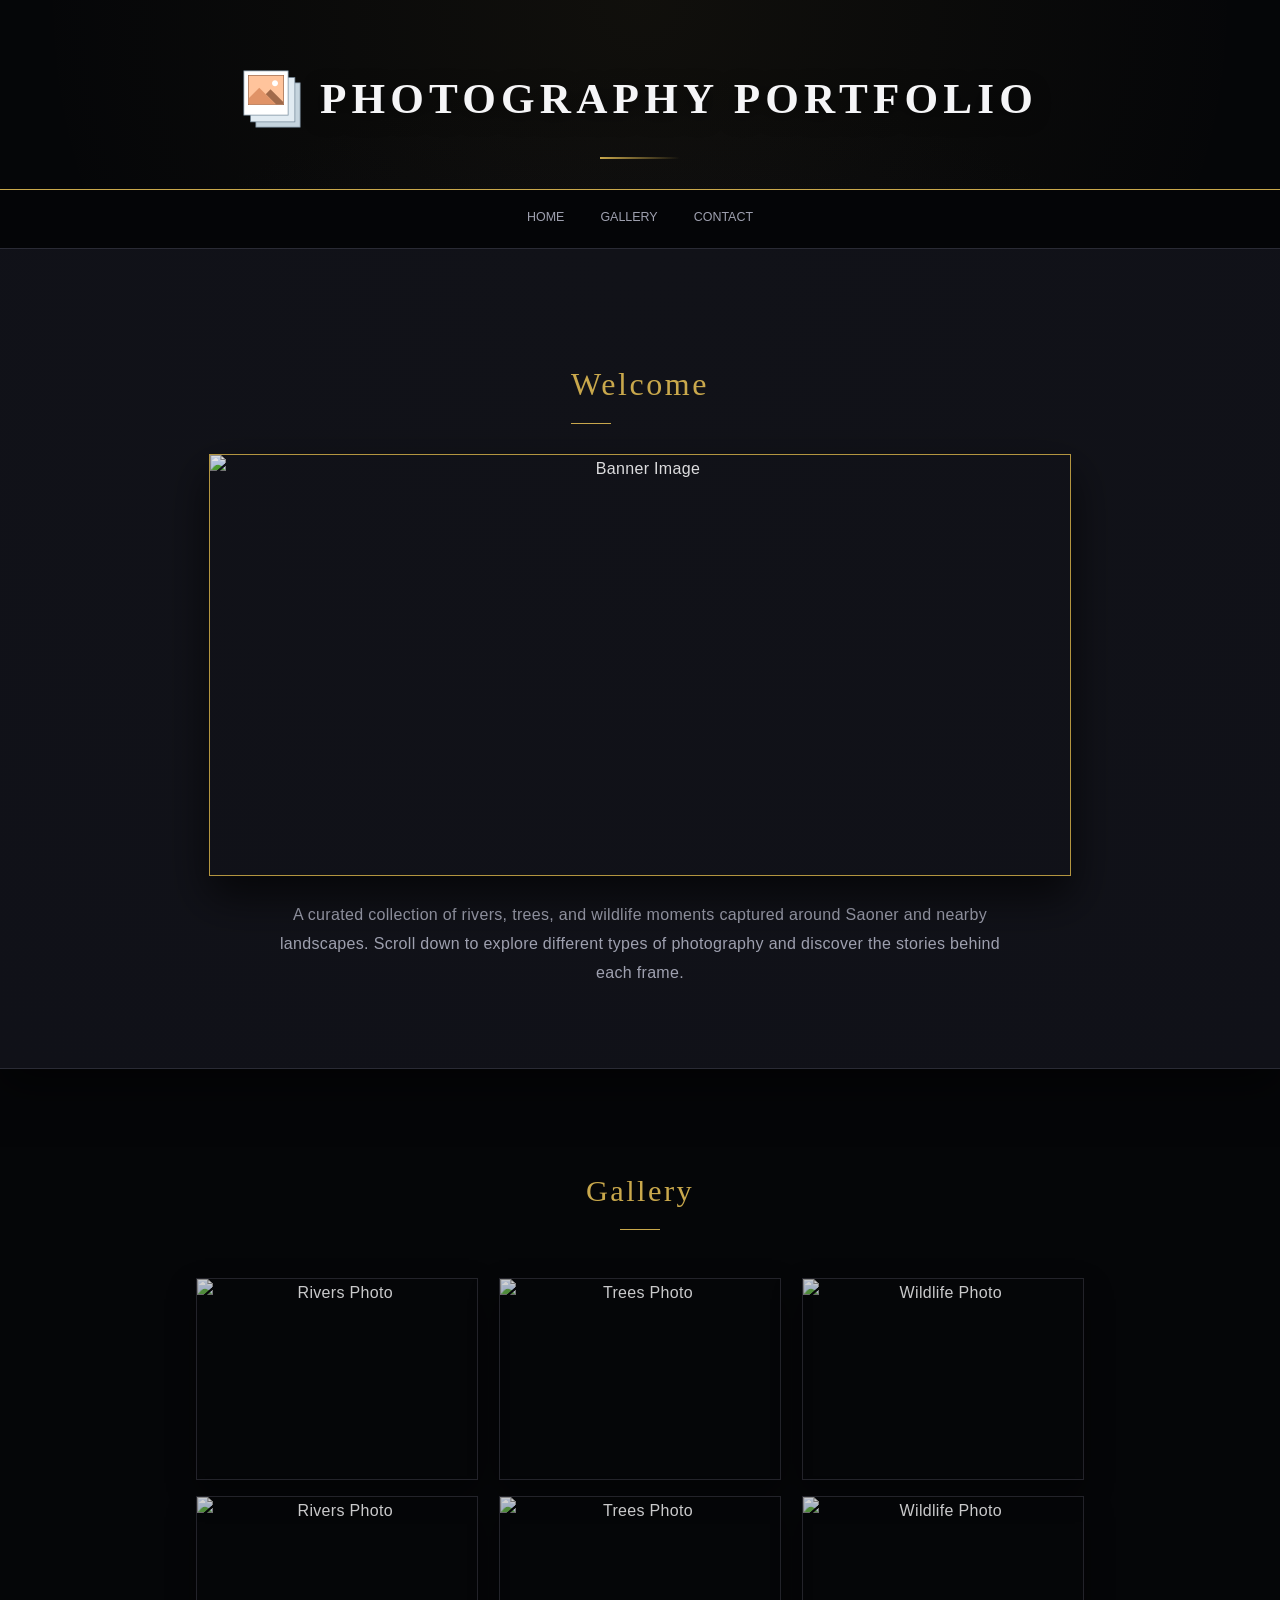
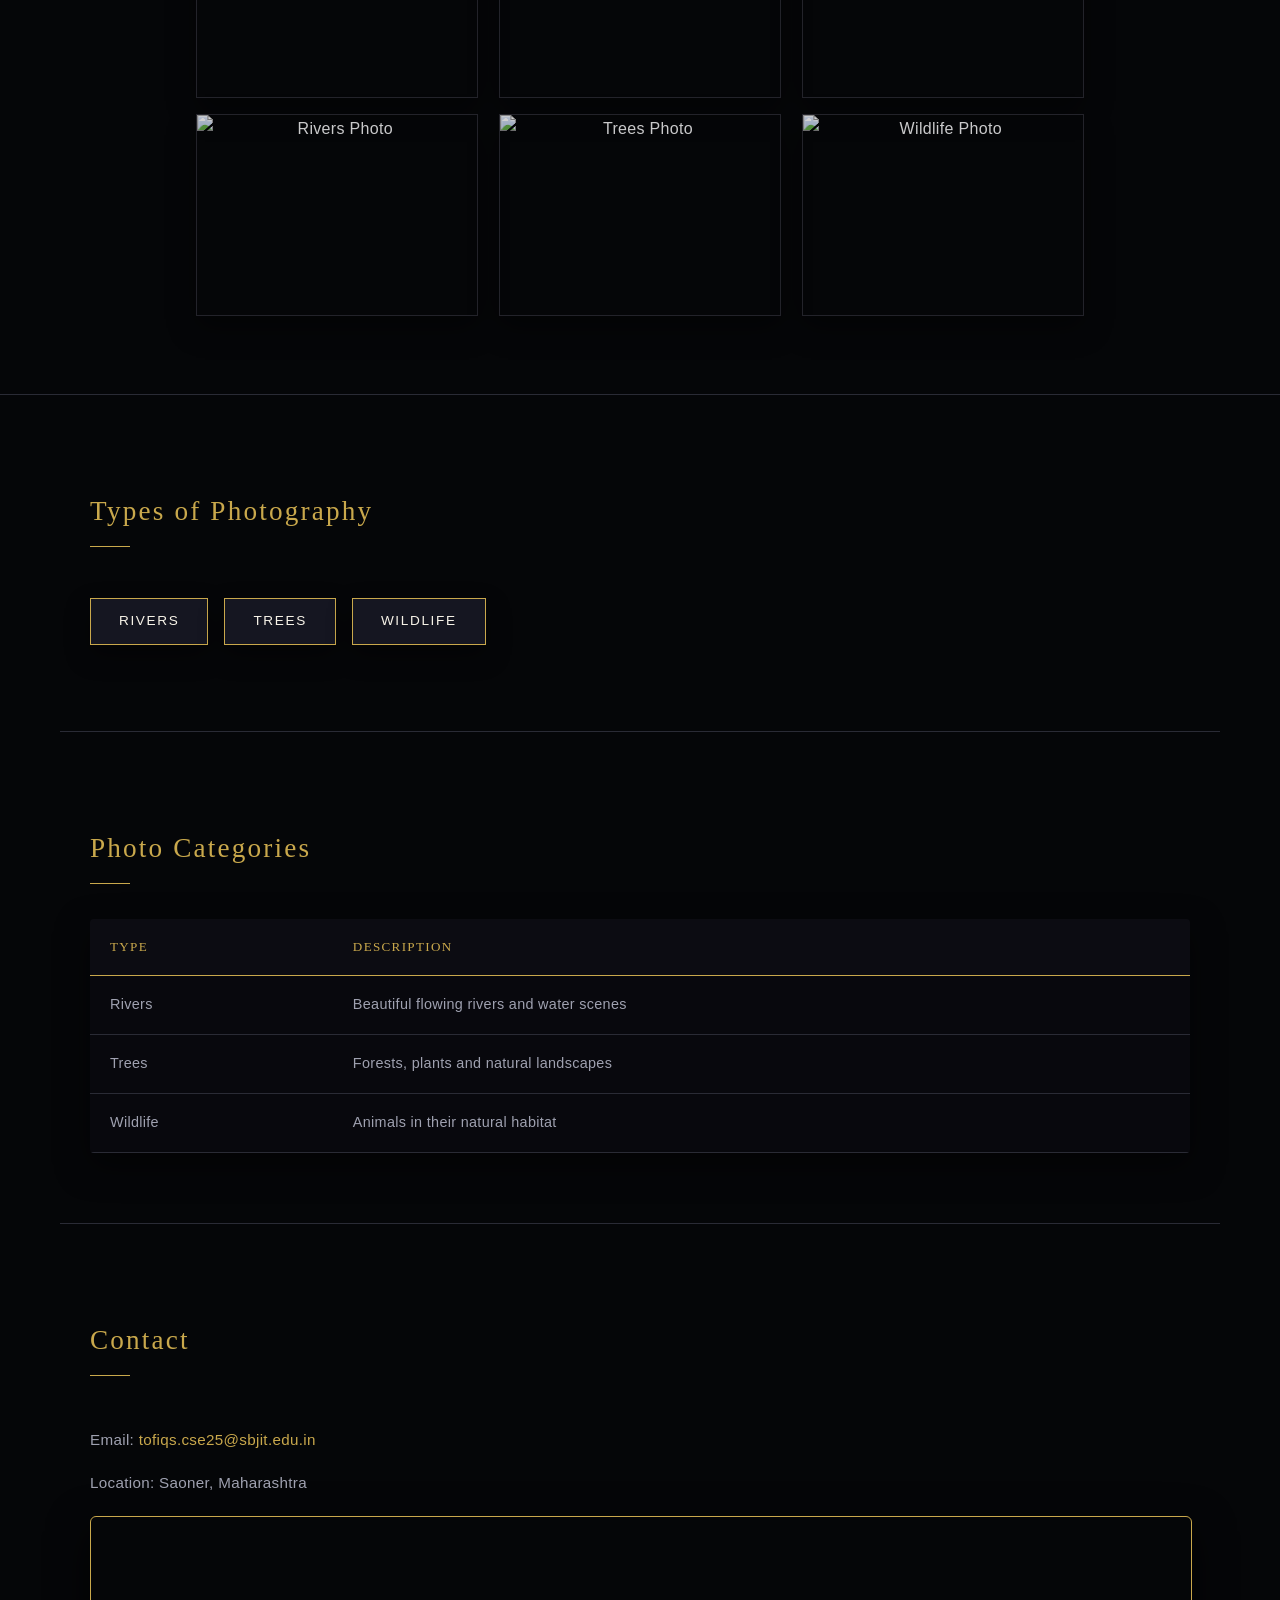
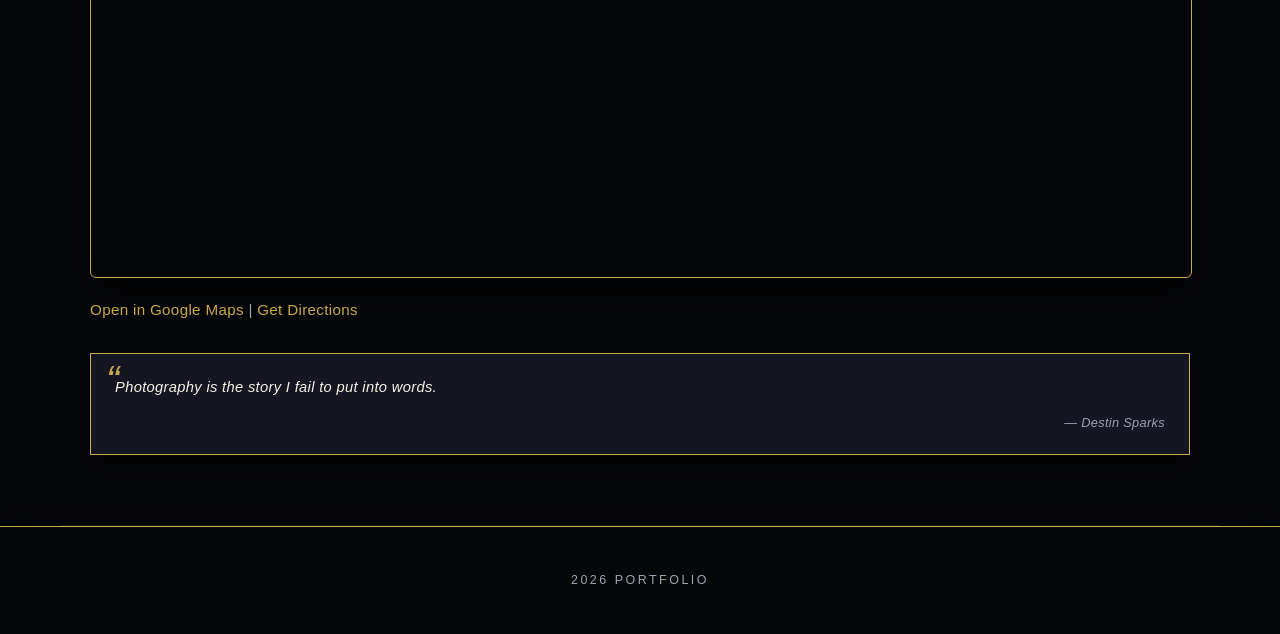
==== commit 06ccd049: "Fix HTML syntax for logo image tag" ====
--- a/index.html
+++ b/index.html
@@ -11,7 +11,7 @@
 
 <header>
     <div class="header-inner">
-        <img src="logo.png" alt="Site Logo" class="site-logo">
+        <img src="logo.png" alt="Site Logo">
         <h1>Photography Portfolio</h1>
     </div>
 </header>
--- a/style.css
+++ b/style.css
@@ -1,265 +1,376 @@
-
-html {
-    scroll-behavior: smooth;
-}
-
-body {
-    font-family: 'Raleway', sans-serif;
-    background-color: var(--bg-dark);
-    color: var(--text-primary);
-    font-weight: 300;
-    line-height: 1.8;
-    letter-spacing: 0.02em;
-}
-
-header {
-    background-color: var(--bg-dark);
-    text-align: center;
-    padding: 60px 20px 30px;
-    border-bottom: 1px solid var(--border-gold);
-    position: relative;
-}
-
-header::after {
-    content: '';
-    display: block;
-    width: 60px;
-    height: 2px;
-    background: var(--accent-gold);
-    margin: 18px auto 0;
-}
-
-header h1 {
-    font-family: 'Playfair Display', serif;
-    font-size: 3rem;
-    font-weight: 700;
-    color: var(--text-primary);
-    letter-spacing: 0.12em;
-    text-transform: uppercase;
-}
-
-nav {
-    text-align: center;
-    padding: 18px 20px;
-    background-color: var(--bg-dark);
-    position: sticky;
-    top: 0;
-    z-index: 100;
-    border-bottom: 1px solid var(--border-subtle);
-    letter-spacing: 0.15em;
-    font-size: 0;
-}
-
-nav a {
-    color: var(--text-muted);
-    text-decoration: none;
-    font-size: 0.78rem;
-    font-weight: 500;
-    text-transform: uppercase;
-    margin: 0 18px;
-    padding-bottom: 4px;
-    border-bottom: 1px solid transparent;
-    transition: var(--transition);
-}
-
-nav a:hover {
-    color: var(--accent-gold);
-    border-bottom-color: var(--accent-gold);
-}
-
-section {
-    max-width: 1100px;
-    margin: 0 auto;
-    padding: 70px 30px;
-    border-bottom: 1px solid var(--border-subtle);
-}
-
-section h2 {
-    font-family: 'Playfair Display', serif;
-    font-size: 1.7rem;
-    font-weight: 400;
-    color: var(--accent-gold);
-    margin-bottom: 35px;
-    letter-spacing: 0.08em;
-    position: relative;
-    display: inline-block;
-}
-
-section h2::after {
-    content: '';
-    display: block;
-    width: 40px;
-    height: 1px;
-    background: var(--accent-gold);
-    margin-top: 10px;
-}
-
-#home {
-    text-align: center;
-    background-color: var(--bg-section);
-    max-width: 100%;
-    padding: 80px 30px;
-}
-
-#home h2 {
-    font-size: 2rem;
-    margin-bottom: 30px;
-}
-
-#home img {
-    width: 100%;
-    max-width: 860px;
-    height: 420px;
-    object-fit: cover;
-    border: 1px solid var(--border-gold);
-    display: block;
-    margin: 0 auto;
-    filter: brightness(0.88) contrast(1.05);
-    transition: var(--transition);
-}
-
-#home img:hover {
-    filter: brightness(1) contrast(1.08);
-    border-color: var(--accent-gold);
-}
-
-#gallery {
-    background-color: var(--bg-dark);
-    max-width: 100%;
-    padding: 70px 50px;
-    text-align: center;
-}
-
-#gallery h2 {
-    display: block;
-    font-size: 1.9rem;
-    margin-bottom: 40px;
-}
-
-#gallery h2::after {
-    margin: 10px auto 0;
-}
-
-#gallery br {
-    display: none;
-}
-
-#gallery img {
-    width: 280px;
-    height: 200px;
-    object-fit: cover;
-    margin: 8px;
-    border: 1px solid var(--border-subtle);
-    filter: brightness(0.82) grayscale(15%);
-    transition: var(--transition);
-    cursor: pointer;
-    vertical-align: top;
-    display: inline-block;
-}
-
-#gallery img:hover {
-    filter: brightness(1) grayscale(0%);
-    border-color: var(--accent-gold);
-    transform: scale(1.04);
-    box-shadow: 0 8px 30px rgba(201, 168, 76, 0.25);
-    z-index: 2;
-    position: relative;
-}
-
-section ul {
-    list-style: none;
-    padding: 0;
-    display: flex;
-    gap: 16px;
-    flex-wrap: wrap;
-}
-
-section ul li {
-    background-color: var(--bg-card);
-    color: var(--accent-light);
-    border: 1px solid var(--border-gold);
-    padding: 10px 28px;
-    font-size: 0.85rem;
-    font-weight: 500;
-    letter-spacing: 0.12em;
-    text-transform: uppercase;
-    transition: var(--transition);
-}
-
-section ul li:hover {
-    background-color: var(--accent-gold);
-    color: #0d0d0d;
-    border-color: var(--accent-gold);
-}
-
-table {
-    width: 100%;
-    border-collapse: collapse;
-    font-size: 0.9rem;
-}
-
-th, td {
-    padding: 16px 20px;
-    text-align: left;
-    border-bottom: 1px solid var(--border-subtle);
-}
-
-th {
-    font-family: 'Playfair Display', serif;
-    font-weight: 400;
-    color: var(--accent-gold);
-    letter-spacing: 0.1em;
-    text-transform: uppercase;
-    font-size: 0.82rem;
-    border-bottom: 1px solid var(--border-gold);
-}
-
-td {
-    color: var(--text-muted);
-}
-
-tr:hover td {
-    color: var(--text-primary);
-    background-color: rgba(201, 168, 76, 0.05);
-}
-
-#contact p {
-    font-size: 0.95rem;
-    color: var(--text-muted);
-}
-
-#contact a {
-    color: var(--accent-gold);
-    text-decoration: none;
-    border-bottom: 1px solid transparent;
-    transition: var(--transition);
-}
-
-#contact a:hover {
-    color: var(--accent-light);
-    border-bottom-color: var(--accent-light);
-}
-
-footer {
-    text-align: center;
-    padding: 30px 20px;
-    background-color: var(--bg-dark);
-    border-top: 1px solid var(--border-gold);
-    color: var(--text-muted);
-    font-size: 0.78rem;
-    letter-spacing: 0.2em;
-    text-transform: uppercase;
-}
-
-::-webkit-scrollbar {
-    width: 6px;
-}
-
-::-webkit-scrollbar-track {
-    background: var(--bg-dark);
-}
-
-::-webkit-scrollbar-thumb {
-    background: var(--accent-gold);
-    border-radius: 3px;
-}
+:root {
+    --bg-dark: #050608;
+    --bg-section: #101118;
+    --bg-card: #151621;
+    --border-gold: #c9a84c;
+    --border-subtle: #2a2b35;
+    --accent-gold: #c9a84c;
+    --accent-light: #f7f3e8;
+    --text-primary: #f5f5f7;
+    --text-muted: #9fa1b0;
+    --transition: all 0.25s ease;
+}
+
+html {
+    scroll-behavior: smooth;
+}
+
+body {
+    font-family: 'Raleway', sans-serif;
+    background-color: var(--bg-dark);
+    color: var(--text-primary);
+    font-weight: 300;
+    line-height: 1.8;
+    letter-spacing: 0.02em;
+    margin: 0;
+}
+
+body::before {
+    content: "";
+    position: fixed;
+    inset: 0;
+    background: radial-gradient(circle at top, rgba(201,168,76,0.06), transparent 55%),
+                radial-gradient(circle at bottom, rgba(20,21,33,0.85), #050608 75%);
+    z-index: -1;
+}
+
+header {
+    background-color: transparent;
+    text-align: center;
+    padding: 60px 20px 30px;
+    border-bottom: 1px solid var(--border-gold);
+    position: relative;
+    box-shadow: 0 10px 30px rgba(0, 0, 0, 0.45);
+}
+
+header::after {
+    content: '';
+    display: block;
+    width: 80px;
+    height: 2px;
+    background: linear-gradient(90deg, var(--accent-gold), transparent);
+    margin: 18px auto 0;
+}
+
+.header-inner {
+    display: inline-flex;
+    align-items: center;
+    gap: 18px;
+}
+
+.site-logo {
+    width: 60px;
+    height: 60px;
+    object-fit: cover;
+    border-radius: 50%;
+    border: 2px solid var(--border-gold);
+    box-shadow: 0 0 0 2px rgba(0,0,0,0.8);
+    background-color: #000;
+    transition: var(--transition);
+}
+
+.site-logo:hover {
+    transform: scale(1.05) rotate(-1.5deg);
+    box-shadow: 0 8px 24px rgba(201,168,76,0.4);
+}
+
+header h1 {
+    font-family: 'Playfair Display', serif;
+    font-size: 2.7rem;
+    font-weight: 700;
+    color: var(--text-primary);
+    letter-spacing: 0.12em;
+    text-transform: uppercase;
+    margin: 0;
+    text-shadow: 0 4px 18px rgba(0,0,0,0.6);
+}
+
+nav {
+    text-align: center;
+    padding: 16px 20px;
+    background-color: rgba(5, 6, 8, 0.96);
+    position: sticky;
+    top: 0;
+    z-index: 100;
+    border-bottom: 1px solid var(--border-subtle);
+    letter-spacing: 0.15em;
+    font-size: 0;
+    backdrop-filter: blur(10px);
+}
+
+nav a {
+    color: var(--text-muted);
+    text-decoration: none;
+    font-size: 0.78rem;
+    font-weight: 500;
+    text-transform: uppercase;
+    margin: 0 18px;
+    padding-bottom: 4px;
+    position: relative;
+    display: inline-block;
+    transition: var(--transition);
+}
+
+nav a::after {
+    content: "";
+    position: absolute;
+    left: 0;
+    bottom: -4px;
+    width: 0%;
+    height: 1px;
+    background: var(--accent-gold);
+    transition: width 0.25s ease;
+}
+
+nav a:hover {
+    color: var(--accent-light);
+}
+
+nav a:hover::after {
+    width: 100%;
+}
+
+section {
+    max-width: 1100px;
+    margin: 0 auto;
+    padding: 70px 30px;
+    border-bottom: 1px solid var(--border-subtle);
+}
+
+section h2 {
+    font-family: 'Playfair Display', serif;
+    font-size: 1.7rem;
+    font-weight: 400;
+    color: var(--accent-gold);
+    margin-bottom: 35px;
+    letter-spacing: 0.08em;
+    position: relative;
+    display: inline-block;
+}
+
+section h2::after {
+    content: '';
+    display: block;
+    width: 40px;
+    height: 1px;
+    background: var(--accent-gold);
+    margin-top: 10px;
+}
+
+#home {
+    text-align: center;
+    background: radial-gradient(circle at top, #111218, var(--bg-section));
+    max-width: 100%;
+    padding: 80px 30px;
+    box-shadow: 0 18px 40px rgba(0, 0, 0, 0.5);
+}
+
+#home h2 {
+    font-size: 2rem;
+    margin-bottom: 30px;
+}
+
+#home img {
+    width: 100%;
+    max-width: 860px;
+    height: 420px;
+    object-fit: cover;
+    border: 1px solid var(--border-gold);
+    display: block;
+    margin: 0 auto;
+    filter: brightness(0.88) contrast(1.05);
+    transition: var(--transition);
+    box-shadow: 0 20px 40px rgba(0, 0, 0, 0.65);
+}
+
+#home img:hover {
+    filter: brightness(1) contrast(1.08);
+    border-color: var(--accent-gold);
+    transform: translateY(-4px);
+}
+
+#gallery {
+    background-color: transparent;
+    max-width: 100%;
+    padding: 70px 50px;
+    text-align: center;
+}
+
+#gallery h2 {
+    display: block;
+    font-size: 1.9rem;
+    margin-bottom: 40px;
+}
+
+#gallery h2::after {
+    margin: 10px auto 0;
+}
+
+#gallery br {
+    display: none;
+}
+
+#gallery img {
+    width: 280px;
+    height: 200px;
+    object-fit: cover;
+    margin: 8px;
+    border: 1px solid var(--border-subtle);
+    filter: brightness(0.82) grayscale(15%);
+    transition: var(--transition);
+    cursor: pointer;
+    vertical-align: top;
+    display: inline-block;
+    box-shadow: 0 12px 26px rgba(0, 0, 0, 0.4);
+}
+
+#gallery img:hover {
+    filter: brightness(1) grayscale(0%);
+    border-color: var(--accent-gold);
+    transform: translateY(-5px) scale(1.04);
+    box-shadow: 0 18px 40px rgba(201, 168, 76, 0.4);
+    z-index: 2;
+    position: relative;
+}
+
+section ul {
+    list-style: none;
+    padding: 0;
+    display: flex;
+    gap: 16px;
+    flex-wrap: wrap;
+}
+
+section ul li {
+    background-color: var(--bg-card);
+    color: var(--accent-light);
+    border: 1px solid var(--border-gold);
+    padding: 10px 28px;
+    font-size: 0.85rem;
+    font-weight: 500;
+    letter-spacing: 0.12em;
+    text-transform: uppercase;
+    transition: var(--transition);
+    box-shadow: 0 10px 24px rgba(0,0,0,0.4);
+}
+
+section ul li:hover {
+    background-color: var(--accent-gold);
+    color: #0d0d0d;
+    border-color: var(--accent-gold);
+    transform: translateY(-3px);
+}
+
+table {
+    width: 100%;
+    border-collapse: collapse;
+    font-size: 0.9rem;
+    background-color: rgba(10, 11, 16, 0.7);
+    box-shadow: 0 12px 32px rgba(0,0,0,0.5);
+    border-radius: 4px;
+    overflow: hidden;
+}
+
+th, td {
+    padding: 16px 20px;
+    text-align: left;
+    border-bottom: 1px solid var(--border-subtle);
+}
+
+th {
+    font-family: 'Playfair Display', serif;
+    font-weight: 400;
+    color: var(--accent-gold);
+    letter-spacing: 0.1em;
+    text-transform: uppercase;
+    font-size: 0.82rem;
+    border-bottom: 1px solid var(--border-gold);
+    background-color: rgba(13, 13, 18, 0.95);
+}
+
+td {
+    color: var(--text-muted);
+}
+
+tr:hover td {
+    color: var(--text-primary);
+    background-color: rgba(201, 168, 76, 0.05);
+}
+
+#contact p {
+    font-size: 0.95rem;
+    color: var(--text-muted);
+}
+
+#contact a {
+    color: var(--accent-gold);
+    text-decoration: none;
+    border-bottom: 1px solid transparent;
+    transition: var(--transition);
+}
+
+#contact a:hover {
+    color: var(--accent-light);
+    border-bottom-color: var(--accent-light);
+}
+
+.quote-box {
+    margin-top: 30px;
+    padding: 20px 24px;
+    border: 1px solid var(--border-gold);
+    background-color: var(--bg-card);
+    color: var(--accent-light);
+    font-style: italic;
+    font-size: 0.92rem;
+    position: relative;
+    box-shadow: 0 12px 30px rgba(0,0,0,0.6);
+}
+
+.quote-box::before {
+    content: '“';
+    font-size: 2.5rem;
+    color: var(--accent-gold);
+    position: absolute;
+    left: 15px;
+    top: -10px;
+}
+
+.quote-author {
+    margin-top: 10px;
+    font-size: 0.8rem;
+    text-align: right;
+    color: var(--text-muted);
+}
+
+.map-container {
+    width: 100%;
+    height: 360px;
+    border-radius: 6px;
+    border: 1px solid var(--border-gold);
+    overflow: hidden;
+    margin-top: 20px;
+    box-shadow: 0 14px 40px rgba(0,0,0,0.7);
+}
+
+footer {
+    text-align: center;
+    padding: 30px 20px;
+    background-color: #050608;
+    border-top: 1px solid var(--border-gold);
+    color: var(--text-muted);
+    font-size: 0.78rem;
+    letter-spacing: 0.2em;
+    text-transform: uppercase;
+    box-shadow: 0 -10px 30px rgba(0,0,0,0.6);
+}
+
+::-webkit-scrollbar {
+    width: 6px;
+}
+::-webkit-scrollbar-track {
+    background: var(--bg-dark);
+}
+::-webkit-scrollbar-thumb {
+    background: var(--accent-gold);
+    border-radius: 3px;
+}
